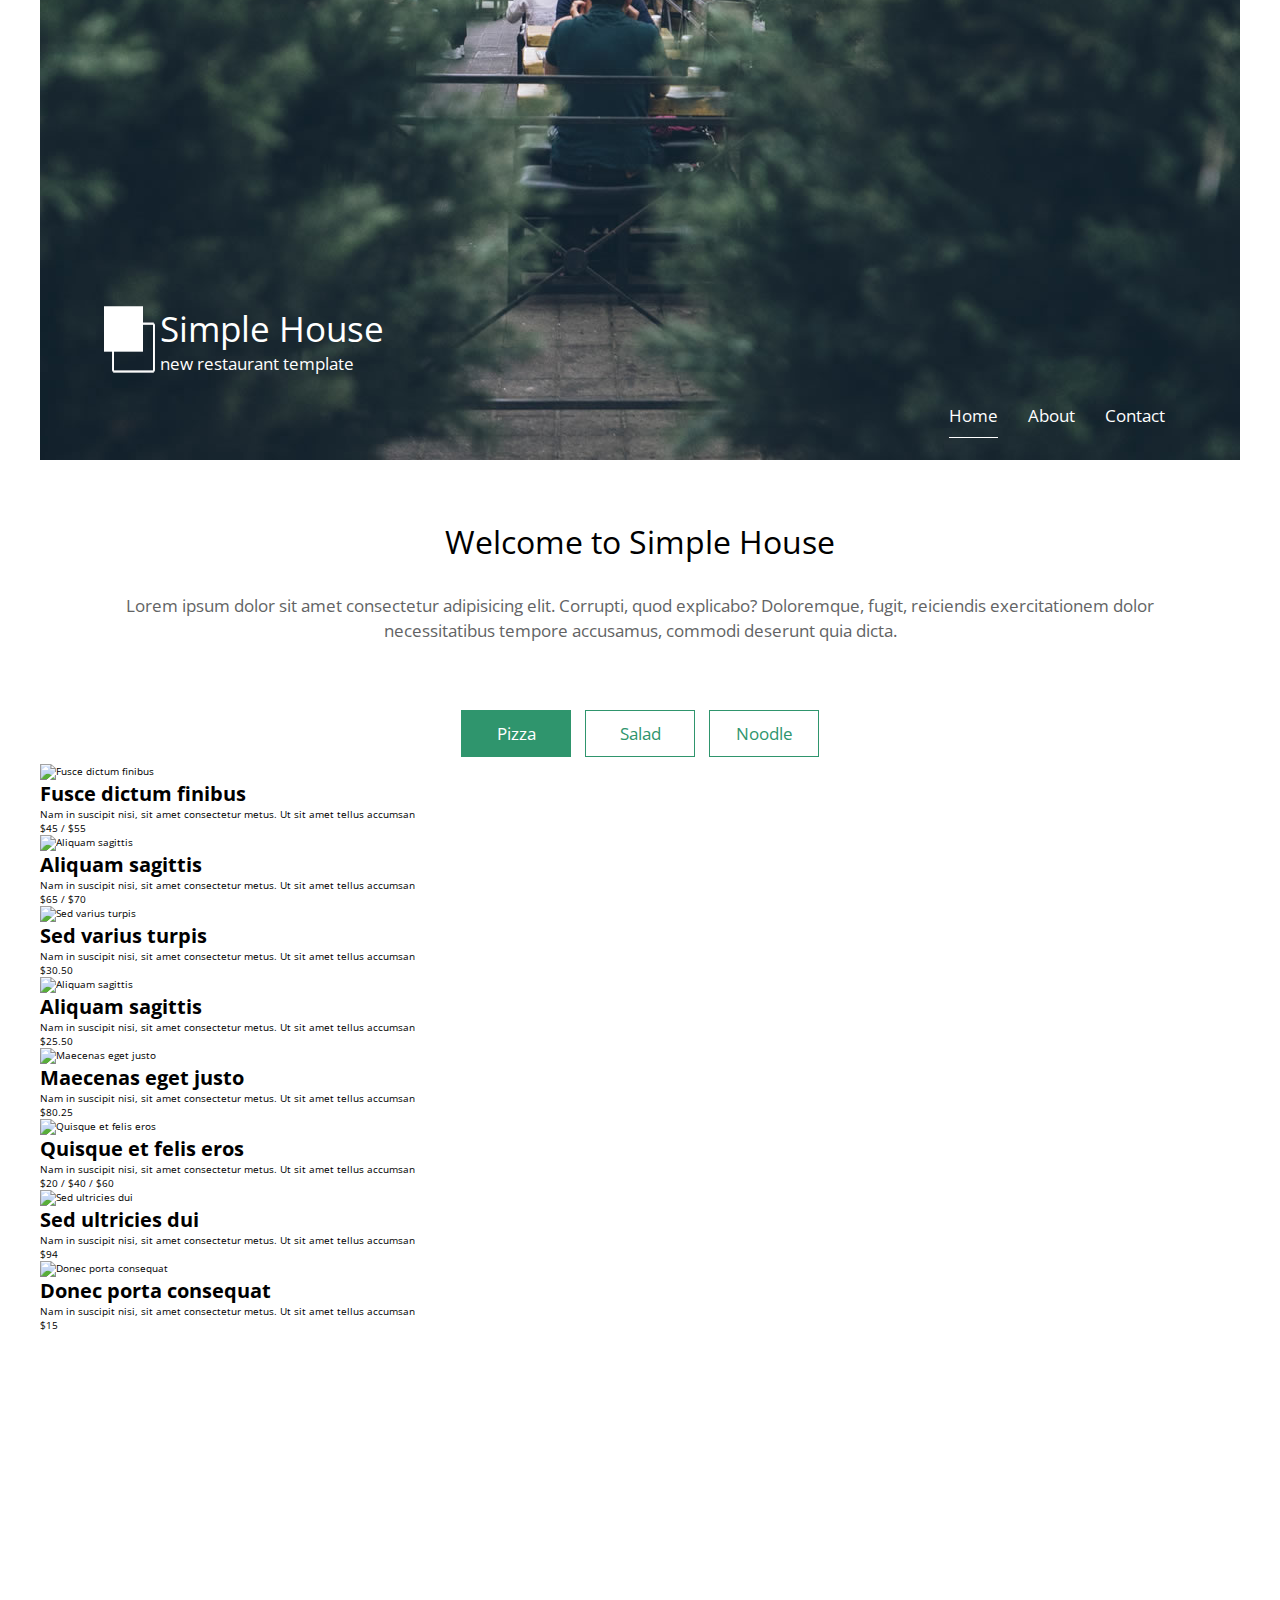
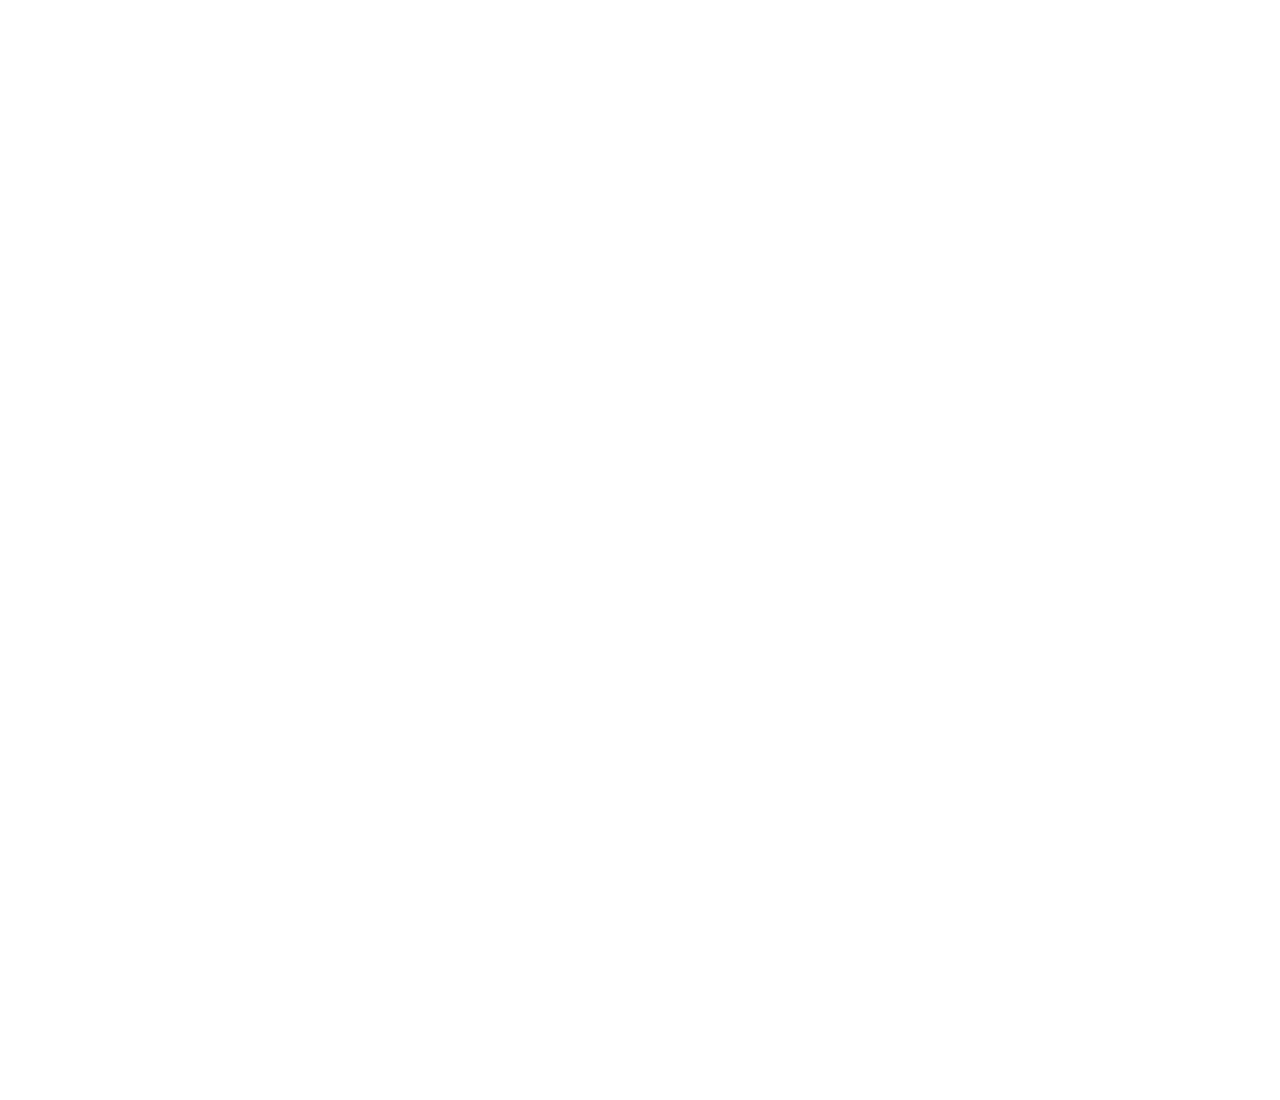
==== Simple House/index.html @ 060ea518 "Create structure for gallery of dishes" ====
<!DOCTYPE html>
<html lang="en">

<head>
    <meta charset="UTF-8">
    <meta name="viewport" content="width=device-width, initial-scale=1.0">
    <title>Simple House</title>
    <link href="https://fonts.googleapis.com/css2?family=Open+Sans:wght@400&display=swap" rel="stylesheet">
    <link rel="stylesheet" href="style.css">
</head>

<body>
    <header class="header">
        <div class="header__content">
            <div class="header__inner_content">
                <img src="img/simple-house-logo.png" alt="Simple House Logo" class="header__logo">
                <div class="header__info">
                    <h1 class="header__title">Simple House</h1>
                    <h2 class="header__description">new restaurant template</h2>
                </div>
            </div>
            <nav class="header_nav">
                <ul class="header_nav__list">
                    <li class="header_nav__item">
                        <a href="#" class="header_nav__link header_nav__link--active">Home</a>
                    </li>
                    <li class="header_nav__item">
                        <a href="#" class="header_nav__link">About</a>
                    </li>
                    <li class="header_nav__item">
                        <a href="#" class="header_nav__link">Contact</a>
                    </li>
                </ul>
            </nav>
        </div>
    </header>
    <main class="main">
        <div class="welcome">
            <h2 class="welcome__header">
                Welcome to Simple House
            </h2>
            <p class="welcome__description">
                Lorem ipsum dolor sit amet consectetur adipisicing elit. Corrupti, quod explicabo? Doloremque, fugit,
                reiciendis exercitationem dolor necessitatibus tempore accusamus, commodi deserunt quia dicta.
            </p>
        </div>
        <nav class="category_nav">
            <ul class="category_nav__list">
                <li class="category_nav__item">
                    <a href="#" class="category_nav__link category_nav__link--active">
                        Pizza
                    </a>
                </li>
                <li class="category_nav__item">
                    <a href="#" class="category_nav__link">
                        Salad
                    </a>
                </li>
                <li class="category_nav__item">
                    <a href="#" class="category_nav__link">
                        Noodle
                    </a>
                </li>
            </ul>
        </nav>
        <section class="menu">
            <article class="dish">
                <figure class="dish__image_container">
                    <img src="/img/gallery/01.jpg" alt="Fusce dictum finibus" class="dish__image">
                </figure>
                <figcaption class="dish___info">
                    <h1 class="dish__name">
                        Fusce dictum finibus
                    </h1>
                    <p class="dish_description">
                        Nam in suscipit nisi, sit amet consectetur metus. Ut sit amet tellus accumsan
                    </p>
                    <p class="dish__price">
                        $45 / $55
                    </p>
                </figcaption>
            </article>
            <article class="dish">
                <figure class="dish__image_container">
                    <img src="/img/gallery/02.jpg" alt="Aliquam sagittis" class="dish__image">
                </figure>
                <figcaption class="dish___info">
                    <h1 class="dish__name">
                        Aliquam sagittis
                    </h1>
                    <p class="dish_description">
                        Nam in suscipit nisi, sit amet consectetur metus. Ut sit amet tellus accumsan
                    </p>
                    <p class="dish__price">
                        $65 / $70
                    </p>
                </figcaption>
            </article>
            <article class="dish">
                <figure class="dish__image_container">
                    <img src="/img/gallery/03.jpg" alt="Sed varius turpis" class="dish__image">
                </figure>
                <figcaption class="dish___info">
                    <h1 class="dish__name">
                        Sed varius turpis
                    </h1>
                    <p class="dish_description">
                        Nam in suscipit nisi, sit amet consectetur metus. Ut sit amet tellus accumsan
                    </p>
                    <p class="dish__price">
                        $30.50
                    </p>
                </figcaption>
            </article>
            <article class="dish">
                <figure class="dish__image_container">
                    <img src="/img/gallery/04.jpg" alt="Aliquam sagittis" class="dish__image">
                </figure>
                <figcaption class="dish___info">
                    <h1 class="dish__name">
                        Aliquam sagittis
                    </h1>
                    <p class="dish_description">
                        Nam in suscipit nisi, sit amet consectetur metus. Ut sit amet tellus accumsan
                    </p>
                    <p class="dish__price">
                        $25.50
                    </p>
                </figcaption>
            </article>
            <article class="dish">
                <figure class="dish__image_container">
                    <img src="/img/gallery/05.jpg" alt="Maecenas eget justo" class="dish__image">
                </figure>
                <figcaption class="dish___info">
                    <h1 class="dish__name">
                        Maecenas eget justo
                    </h1>
                    <p class="dish_description">
                        Nam in suscipit nisi, sit amet consectetur metus. Ut sit amet tellus accumsan
                    </p>
                    <p class="dish__price">
                        $80.25
                    </p>
                </figcaption>
            </article>
            <article class="dish">
                <figure class="dish__image_container">
                    <img src="/img/gallery/06.jpg" alt="Quisque et felis eros" class="dish__image">
                </figure>
                <figcaption class="dish___info">
                    <h1 class="dish__name">
                        Quisque et felis eros
                    </h1>
                    <p class="dish_description">
                        Nam in suscipit nisi, sit amet consectetur metus. Ut sit amet tellus accumsan
                    </p>
                    <p class="dish__price">
                        $20 / $40 / $60
                    </p>
                </figcaption>
            </article>
            <article class="dish">
                <figure class="dish__image_container">
                    <img src="/img/gallery/07.jpg" alt="Sed ultricies dui" class="dish__image">
                </figure>
                <figcaption class="dish___info">
                    <h1 class="dish__name">
                        Sed ultricies dui
                    </h1>
                    <p class="dish_description">
                        Nam in suscipit nisi, sit amet consectetur metus. Ut sit amet tellus accumsan
                    </p>
                    <p class="dish__price">
                        $94
                    </p>
                </figcaption>
            </article>
            <article class="dish">
                <figure class="dish__image_container">
                    <img src="/img/gallery/08.jpg" alt="Donec porta consequat" class="dish__image">
                </figure>
                <figcaption class="dish___info">
                    <h1 class="dish__name">
                        Donec porta consequat
                    </h1>
                    <p class="dish_description">
                        Nam in suscipit nisi, sit amet consectetur metus. Ut sit amet tellus accumsan
                    </p>
                    <p class="dish__price">
                        $15
                    </p>
                </figcaption>
            </article>
        </section>
    </main>
</body>

</html>
---- Simple House/style.css ----
* {
  box-sizing: border-box;
  margin: 0;
  padding: 0;
}

html {
  font-size: 10px;
  font-family: 'Open Sans', Arial, sans-serif;
}

body {
  max-width: 1200px;
  margin: 0 auto;

  min-height: 300vh;
}

.header {
  position: relative;

  height: 460px;
  width: 100%;

  background-image: url('img/simple-house-01.jpg');
  background-size: cover;
  /* background-attachment: fixed; */
  background-position: center bottom;
  background-repeat: no-repeat;

  color: white;
}

.header__content {
  position: absolute;
  top: 50%;
  bottom: 1%;
  left: 5%;
  right: 5%;

  display: flex;
  flex-direction: column;
  justify-content: space-evenly;
}

.header__info {
  display: flex;
  flex-direction: column;
  justify-content: center;
}

.header__title {
  font-size: 3.5rem;
  font-weight: 400;
}

.header__description {
  font-size: 1.7rem;
  font-weight: 400;
}

.header_nav {
  align-self: flex-end;
}

.header_nav__list {
  display: flex;
  justify-content: flex-end;

  list-style: none;
}

.header_nav__item {
  padding: 0 15px;
  flex-basis: 25%;

  text-align: center;
}

.header_nav__link--active {
  border-bottom: 1px solid white;
}

.header_nav__link {
  padding-bottom: 10px;

  font-size: 1.7rem;
  text-decoration: none;
  color: white;
}

.header_nav__link:hover {
  border-bottom: 1px solid white;
}

@media (min-height: 640px) {
  .header__content {
    top: 60%;
  }

  .header__inner_content {
    display: flex;
  }
}

@media (min-height: 1024px) {
  .header__content {
    top: 80%;
    left: 2%;
    right: 2%;

    flex-direction: row;
    justify-content: space-between;
    align-items: flex-start;
  }

  .header__info {
    margin-left: 30px;
  }

  .header__logo {
    height: 100%;
  }

  .header_nav {
    align-self: center;
  }
}

.main {
  margin-top: 60px;
}

.welcome {
  display: flex;
  flex-direction: column;

  margin: 0 5% 60px;
}

.welcome__header {
  margin-bottom: 30px;

  font-size: 3.2rem;
  font-weight: 400;
  text-align: center;
}

.welcome__description {
  line-height: 25px;
  text-align: center;
  font-size: 1.7rem;
  color: rgb(98, 99, 100);
}

.category_nav {
  margin: 0 5%;
}

.category_nav__list {
  display: flex;
  flex-wrap: wrap;
  justify-content: center;

  list-style: none;
}

.category_nav__item {
  flex-basis: 110px;

  display: inline-block;
  margin: 7px;
  border: 1px solid rgb(47, 149, 109);

  line-height: 45px;
  text-align: center;
}

.category_nav__link {
  display: block;
  width: 100%;
  height: 100%;

  font-size: 1.7rem;
  text-decoration: none;
  color: rgb(47, 149, 109);
}

.category_nav__link--active {
  background-color: rgb(47, 149, 109);
  color: white;
}
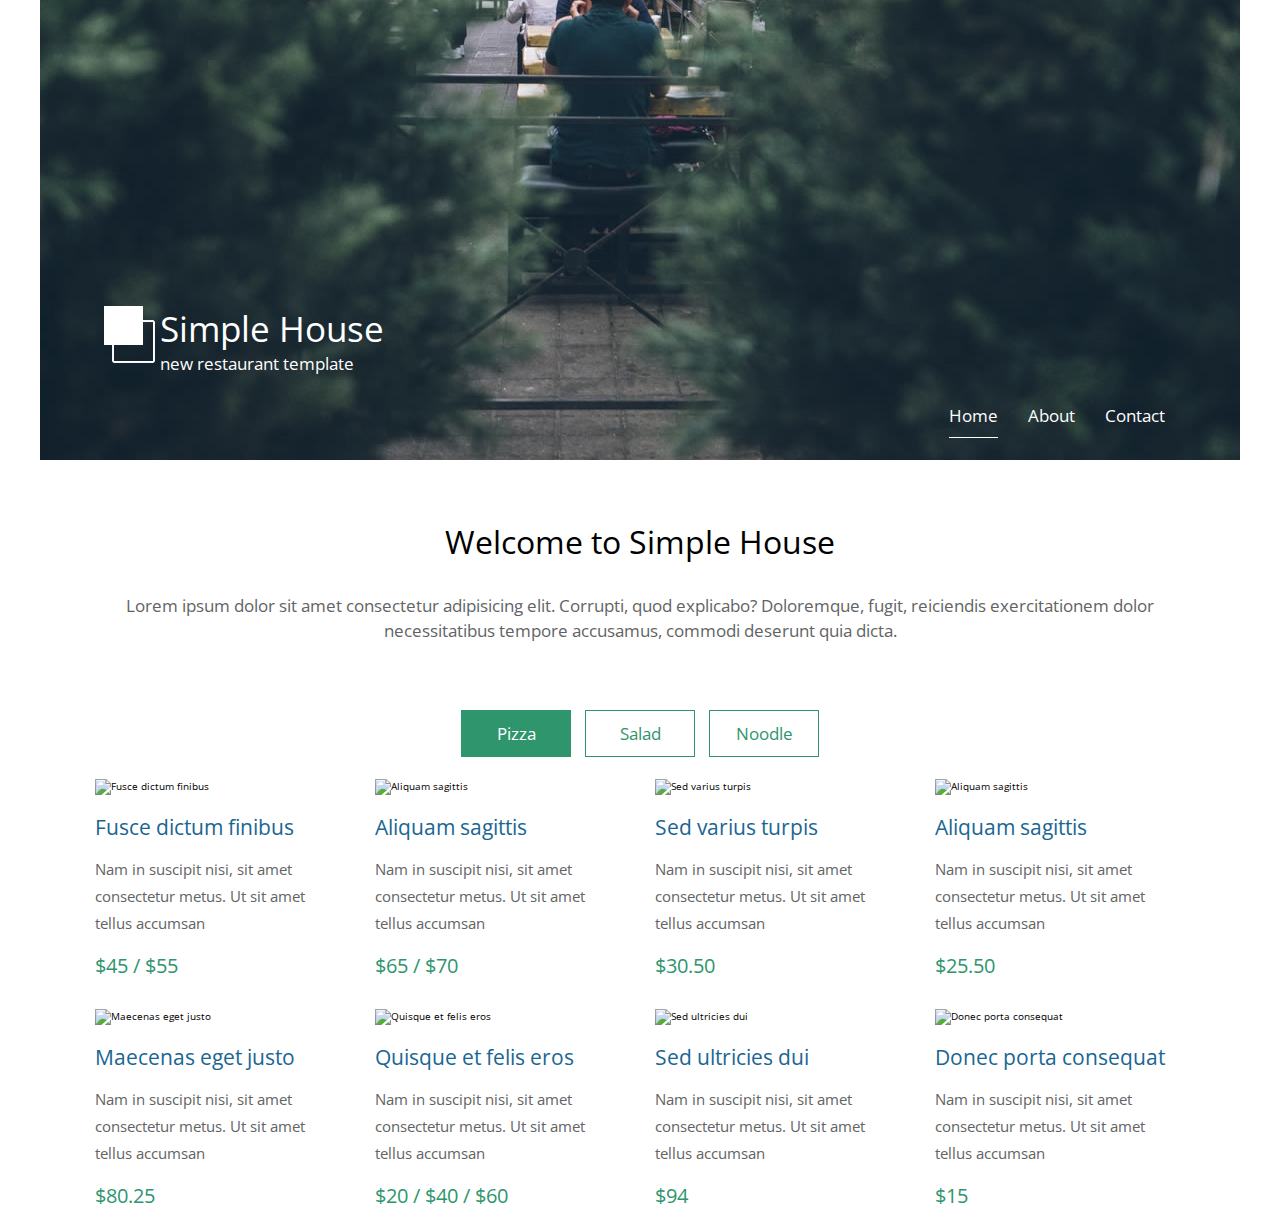
==== commit e23d40f3: "Style gallery of dishes" ====
--- a/Simple House/index.html
+++ b/Simple House/index.html
@@ -72,7 +72,7 @@
                     <h1 class="dish__name">
                         Fusce dictum finibus
                     </h1>
-                    <p class="dish_description">
+                    <p class="dish__description">
                         Nam in suscipit nisi, sit amet consectetur metus. Ut sit amet tellus accumsan
                     </p>
                     <p class="dish__price">
@@ -88,7 +88,7 @@
                     <h1 class="dish__name">
                         Aliquam sagittis
                     </h1>
-                    <p class="dish_description">
+                    <p class="dish__description">
                         Nam in suscipit nisi, sit amet consectetur metus. Ut sit amet tellus accumsan
                     </p>
                     <p class="dish__price">
@@ -104,7 +104,7 @@
                     <h1 class="dish__name">
                         Sed varius turpis
                     </h1>
-                    <p class="dish_description">
+                    <p class="dish__description">
                         Nam in suscipit nisi, sit amet consectetur metus. Ut sit amet tellus accumsan
                     </p>
                     <p class="dish__price">
@@ -120,7 +120,7 @@
                     <h1 class="dish__name">
                         Aliquam sagittis
                     </h1>
-                    <p class="dish_description">
+                    <p class="dish__description">
                         Nam in suscipit nisi, sit amet consectetur metus. Ut sit amet tellus accumsan
                     </p>
                     <p class="dish__price">
@@ -136,7 +136,7 @@
                     <h1 class="dish__name">
                         Maecenas eget justo
                     </h1>
-                    <p class="dish_description">
+                    <p class="dish__description">
                         Nam in suscipit nisi, sit amet consectetur metus. Ut sit amet tellus accumsan
                     </p>
                     <p class="dish__price">
@@ -152,7 +152,7 @@
                     <h1 class="dish__name">
                         Quisque et felis eros
                     </h1>
-                    <p class="dish_description">
+                    <p class="dish__description">
                         Nam in suscipit nisi, sit amet consectetur metus. Ut sit amet tellus accumsan
                     </p>
                     <p class="dish__price">
@@ -168,7 +168,7 @@
                     <h1 class="dish__name">
                         Sed ultricies dui
                     </h1>
-                    <p class="dish_description">
+                    <p class="dish__description">
                         Nam in suscipit nisi, sit amet consectetur metus. Ut sit amet tellus accumsan
                     </p>
                     <p class="dish__price">
@@ -184,7 +184,7 @@
                     <h1 class="dish__name">
                         Donec porta consequat
                     </h1>
-                    <p class="dish_description">
+                    <p class="dish__description">
                         Nam in suscipit nisi, sit amet consectetur metus. Ut sit amet tellus accumsan
                     </p>
                     <p class="dish__price">
--- a/Simple House/style.css
+++ b/Simple House/style.css
@@ -11,9 +11,8 @@
 
 body {
   max-width: 1200px;
+  width: 100%;
   margin: 0 auto;
-
-  min-height: 300vh;
 }
 
 .header {
@@ -100,6 +99,7 @@
 
   .header__inner_content {
     display: flex;
+    align-items: flex-start;
   }
 }
 
@@ -190,3 +190,73 @@
   background-color: rgb(47, 149, 109);
   color: white;
 }
+
+.menu {
+  display: flex;
+  flex-wrap: wrap;
+  justify-content: center;
+}
+
+.dish {
+  flex-basis: 25%;
+
+  margin: 16px 0;
+  padding: 15px;
+}
+
+.dish__name {
+  margin: 18px 0 15px;
+
+  font-size: 2.1rem;
+  font-weight: normal;
+  color: #1a6692;
+}
+
+.dish__description {
+  margin: 15px 0;
+
+  line-height: 1.8;
+  font-size: 1.5rem;
+  color: #626364;
+}
+
+.dish__price {
+  font-size: 2rem;
+  color: #2f956d;
+}
+
+@media (min-width: 768px) {
+  .menu {
+    justify-content: flex-start;
+
+    margin: 0 -15px;
+    max-width: 840px;
+  }
+
+  .dish__image {
+    width: 100%;
+  }
+
+  .dish {
+    flex-basis: calc(100% / 3);
+
+    padding: 15px;
+    margin: 0;
+  }
+}
+
+@media (min-width: 992px) {
+  .menu {
+    max-width: 1120px;
+  }
+}
+
+@media (min-width: 1024px) {
+  .menu {
+    margin: 0 auto;
+  }
+
+  .dish {
+    flex-basis: 25%;
+  }
+}
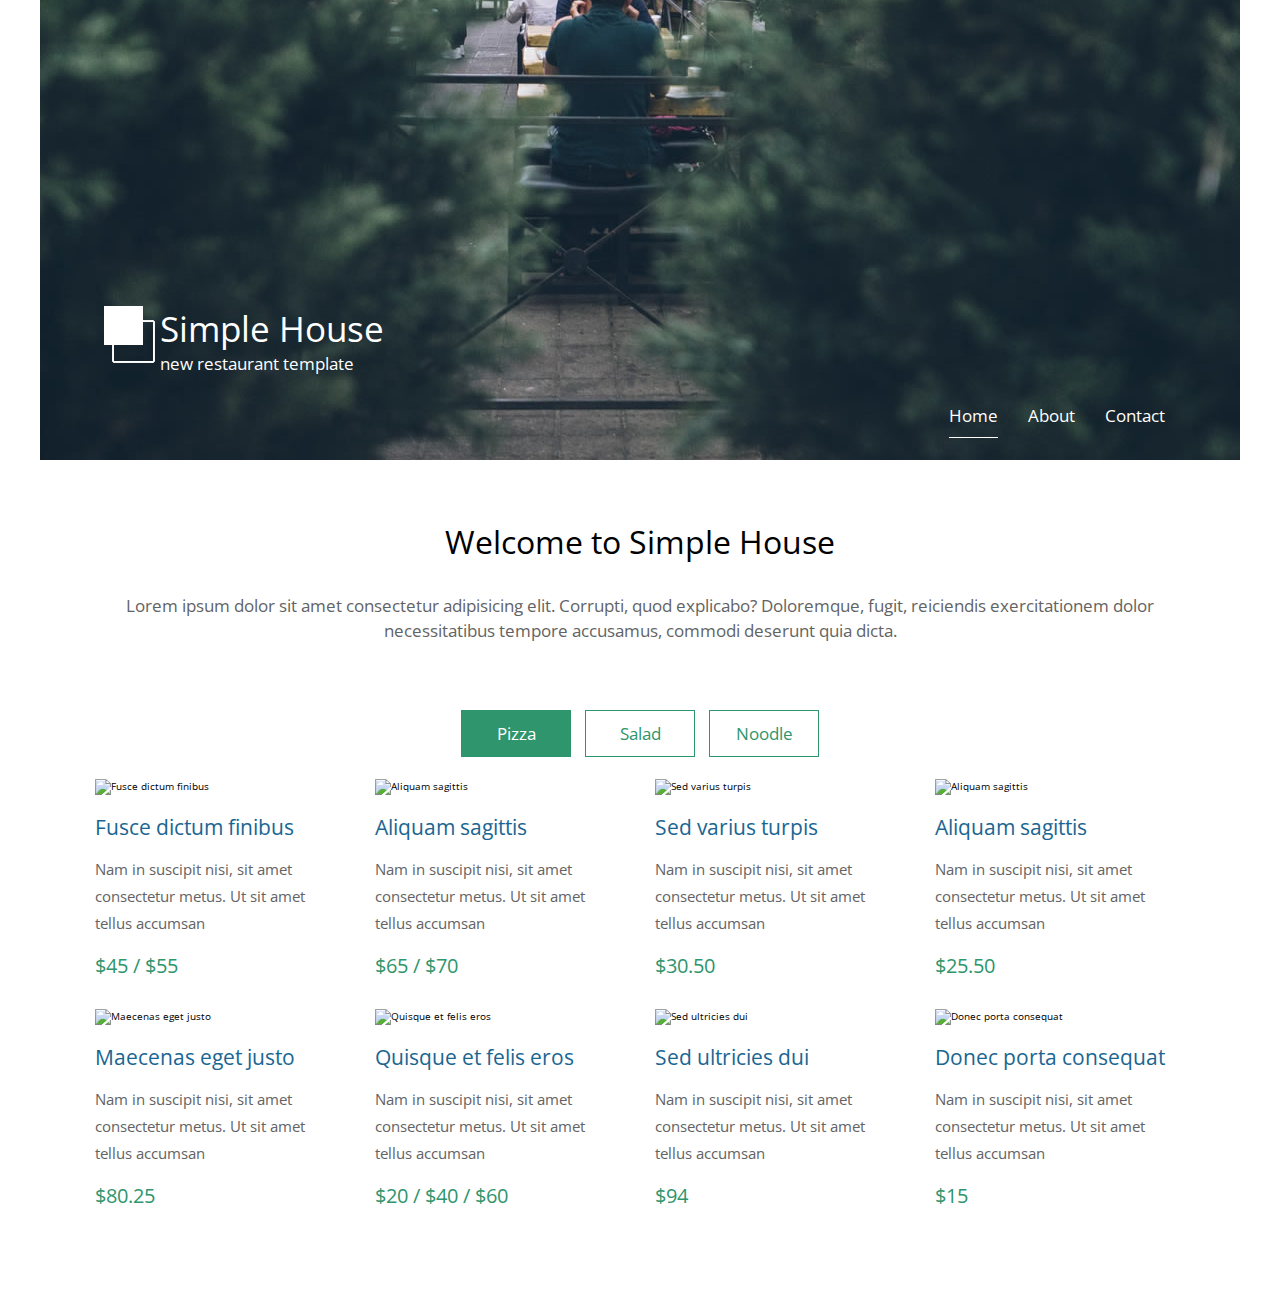
==== commit 9722ed5e: "Move figcaptions inside figures" ====
--- a/Simple House/index.html
+++ b/Simple House/index.html
@@ -67,130 +67,139 @@
             <article class="dish">
                 <figure class="dish__image_container">
                     <img src="/img/gallery/01.jpg" alt="Fusce dictum finibus" class="dish__image">
-                </figure>
-                <figcaption class="dish___info">
-                    <h1 class="dish__name">
-                        Fusce dictum finibus
-                    </h1>
-                    <p class="dish__description">
-                        Nam in suscipit nisi, sit amet consectetur metus. Ut sit amet tellus accumsan
-                    </p>
-                    <p class="dish__price">
-                        $45 / $55
-                    </p>
-                </figcaption>
+                    <figcaption class="dish___info">
+                        <h1 class="dish__name">
+                            Fusce dictum finibus
+                        </h1>
+                        <p class="dish__description">
+                            Nam in suscipit nisi, sit amet consectetur metus. Ut sit amet tellus accumsan
+                        </p>
+                        <p class="dish__price">
+                            $45 / $55
+                        </p>
+                    </figcaption>
+                </figure>
             </article>
             <article class="dish">
                 <figure class="dish__image_container">
                     <img src="/img/gallery/02.jpg" alt="Aliquam sagittis" class="dish__image">
-                </figure>
-                <figcaption class="dish___info">
-                    <h1 class="dish__name">
-                        Aliquam sagittis
-                    </h1>
-                    <p class="dish__description">
-                        Nam in suscipit nisi, sit amet consectetur metus. Ut sit amet tellus accumsan
-                    </p>
-                    <p class="dish__price">
-                        $65 / $70
-                    </p>
-                </figcaption>
+                    <figcaption class="dish___info">
+                        <h1 class="dish__name">
+                            Aliquam sagittis
+                        </h1>
+                        <p class="dish__description">
+                            Nam in suscipit nisi, sit amet consectetur metus. Ut sit amet tellus accumsan
+                        </p>
+                        <p class="dish__price">
+                            $65 / $70
+                        </p>
+                    </figcaption>
+                </figure>
             </article>
             <article class="dish">
                 <figure class="dish__image_container">
                     <img src="/img/gallery/03.jpg" alt="Sed varius turpis" class="dish__image">
-                </figure>
-                <figcaption class="dish___info">
-                    <h1 class="dish__name">
-                        Sed varius turpis
-                    </h1>
-                    <p class="dish__description">
-                        Nam in suscipit nisi, sit amet consectetur metus. Ut sit amet tellus accumsan
-                    </p>
-                    <p class="dish__price">
-                        $30.50
-                    </p>
-                </figcaption>
+                    <figcaption class="dish___info">
+                        <h1 class="dish__name">
+                            Sed varius turpis
+                        </h1>
+                        <p class="dish__description">
+                            Nam in suscipit nisi, sit amet consectetur metus. Ut sit amet tellus accumsan
+                        </p>
+                        <p class="dish__price">
+                            $30.50
+                        </p>
+                    </figcaption>
+                </figure>
             </article>
             <article class="dish">
                 <figure class="dish__image_container">
                     <img src="/img/gallery/04.jpg" alt="Aliquam sagittis" class="dish__image">
-                </figure>
-                <figcaption class="dish___info">
-                    <h1 class="dish__name">
-                        Aliquam sagittis
-                    </h1>
-                    <p class="dish__description">
-                        Nam in suscipit nisi, sit amet consectetur metus. Ut sit amet tellus accumsan
-                    </p>
-                    <p class="dish__price">
-                        $25.50
-                    </p>
-                </figcaption>
+                    <figcaption class="dish___info">
+                        <h1 class="dish__name">
+                            Aliquam sagittis
+                        </h1>
+                        <p class="dish__description">
+                            Nam in suscipit nisi, sit amet consectetur metus. Ut sit amet tellus accumsan
+                        </p>
+                        <p class="dish__price">
+                            $25.50
+                        </p>
+                    </figcaption>
+                </figure>
             </article>
             <article class="dish">
                 <figure class="dish__image_container">
                     <img src="/img/gallery/05.jpg" alt="Maecenas eget justo" class="dish__image">
-                </figure>
-                <figcaption class="dish___info">
-                    <h1 class="dish__name">
-                        Maecenas eget justo
-                    </h1>
-                    <p class="dish__description">
-                        Nam in suscipit nisi, sit amet consectetur metus. Ut sit amet tellus accumsan
-                    </p>
-                    <p class="dish__price">
-                        $80.25
-                    </p>
-                </figcaption>
+                    <figcaption class="dish___info">
+                        <h1 class="dish__name">
+                            Maecenas eget justo
+                        </h1>
+                        <p class="dish__description">
+                            Nam in suscipit nisi, sit amet consectetur metus. Ut sit amet tellus accumsan
+                        </p>
+                        <p class="dish__price">
+                            $80.25
+                        </p>
+                    </figcaption>
+                </figure>
             </article>
             <article class="dish">
                 <figure class="dish__image_container">
                     <img src="/img/gallery/06.jpg" alt="Quisque et felis eros" class="dish__image">
-                </figure>
-                <figcaption class="dish___info">
-                    <h1 class="dish__name">
-                        Quisque et felis eros
-                    </h1>
-                    <p class="dish__description">
-                        Nam in suscipit nisi, sit amet consectetur metus. Ut sit amet tellus accumsan
-                    </p>
-                    <p class="dish__price">
-                        $20 / $40 / $60
-                    </p>
-                </figcaption>
+                    <figcaption class="dish___info">
+                        <h1 class="dish__name">
+                            Quisque et felis eros
+                        </h1>
+                        <p class="dish__description">
+                            Nam in suscipit nisi, sit amet consectetur metus. Ut sit amet tellus accumsan
+                        </p>
+                        <p class="dish__price">
+                            $20 / $40 / $60
+                        </p>
+                    </figcaption>
+                </figure>
             </article>
             <article class="dish">
                 <figure class="dish__image_container">
                     <img src="/img/gallery/07.jpg" alt="Sed ultricies dui" class="dish__image">
-                </figure>
-                <figcaption class="dish___info">
-                    <h1 class="dish__name">
-                        Sed ultricies dui
-                    </h1>
-                    <p class="dish__description">
-                        Nam in suscipit nisi, sit amet consectetur metus. Ut sit amet tellus accumsan
-                    </p>
-                    <p class="dish__price">
-                        $94
-                    </p>
-                </figcaption>
+                    <figcaption class="dish___info">
+                        <h1 class="dish__name">
+                            Sed ultricies dui
+                        </h1>
+                        <p class="dish__description">
+                            Nam in suscipit nisi, sit amet consectetur metus. Ut sit amet tellus accumsan
+                        </p>
+                        <p class="dish__price">
+                            $94
+                        </p>
+                    </figcaption>
+                </figure>
             </article>
             <article class="dish">
                 <figure class="dish__image_container">
                     <img src="/img/gallery/08.jpg" alt="Donec porta consequat" class="dish__image">
-                </figure>
-                <figcaption class="dish___info">
-                    <h1 class="dish__name">
-                        Donec porta consequat
-                    </h1>
-                    <p class="dish__description">
-                        Nam in suscipit nisi, sit amet consectetur metus. Ut sit amet tellus accumsan
-                    </p>
-                    <p class="dish__price">
-                        $15
-                    </p>
-                </figcaption>
+                    <figcaption class="dish___info">
+                        <h1 class="dish__name">
+                            Donec porta consequat
+                        </h1>
+                        <p class="dish__description">
+                            Nam in suscipit nisi, sit amet consectetur metus. Ut sit amet tellus accumsan
+                        </p>
+                        <p class="dish__price">
+                            $15
+                        </p>
+                    </figcaption>
+                </figure>
+            </article>
+        </section>
+        <section class="read_more">
+            <article class="read_more__info">
+                <div class="read_more__image_container">
+                    <figure class="read_more__image">
+
+                    </figure>
+                </div>
             </article>
         </section>
     </main>
--- a/Simple House/style.css
+++ b/Simple House/style.css
@@ -195,6 +195,8 @@
   display: flex;
   flex-wrap: wrap;
   justify-content: center;
+
+  margin-bottom: 80px;
 }
 
 .dish {
@@ -229,7 +231,7 @@
   .menu {
     justify-content: flex-start;
 
-    margin: 0 -15px;
+    margin: 0 -15px 80px;
     max-width: 840px;
   }
 
@@ -251,9 +253,9 @@
   }
 }
 
-@media (min-width: 1024px) {
+@media (min-width: 1025px) {
   .menu {
-    margin: 0 auto;
+    margin: 0 auto 80px;
   }
 
   .dish {
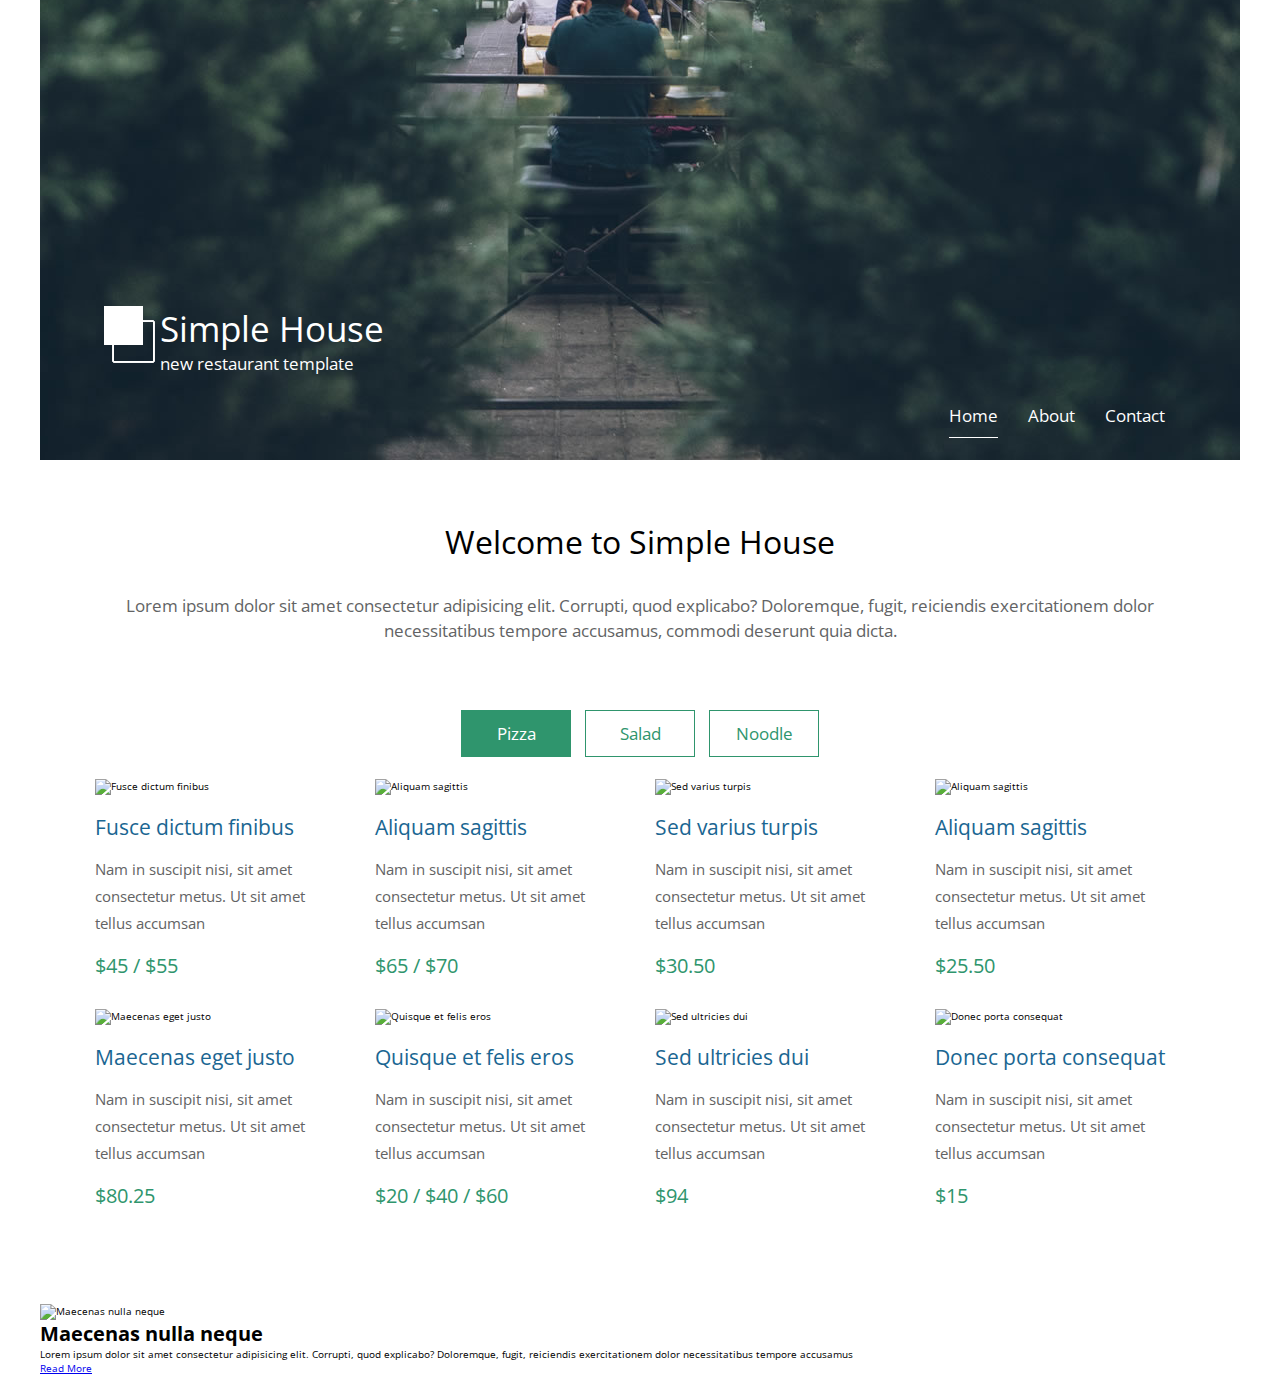
==== commit 0cecbea9: "Create structure for Read More section" ====
--- a/Simple House/index.html
+++ b/Simple House/index.html
@@ -197,8 +197,21 @@
             <article class="read_more__info">
                 <div class="read_more__image_container">
                     <figure class="read_more__image">
-
+                        <img src="/img/img-01.jpg" alt="Maecenas nulla neque" class="dish__image">
                     </figure>
+                </div>
+                <div class="read_more__info_container">
+                    <h1 class="read_more__title">
+                        Maecenas nulla neque
+                    </h1>
+                    <p class="read_more__info_description">
+                        Lorem ipsum dolor sit amet consectetur adipisicing elit. Corrupti, quod explicabo?
+                        Doloremque, fugit,
+                        reiciendis exercitationem dolor necessitatibus tempore accusamus
+                    </p>
+                    <a href="#" class="read_more__button">
+                        Read More
+                    </a>
                 </div>
             </article>
         </section>
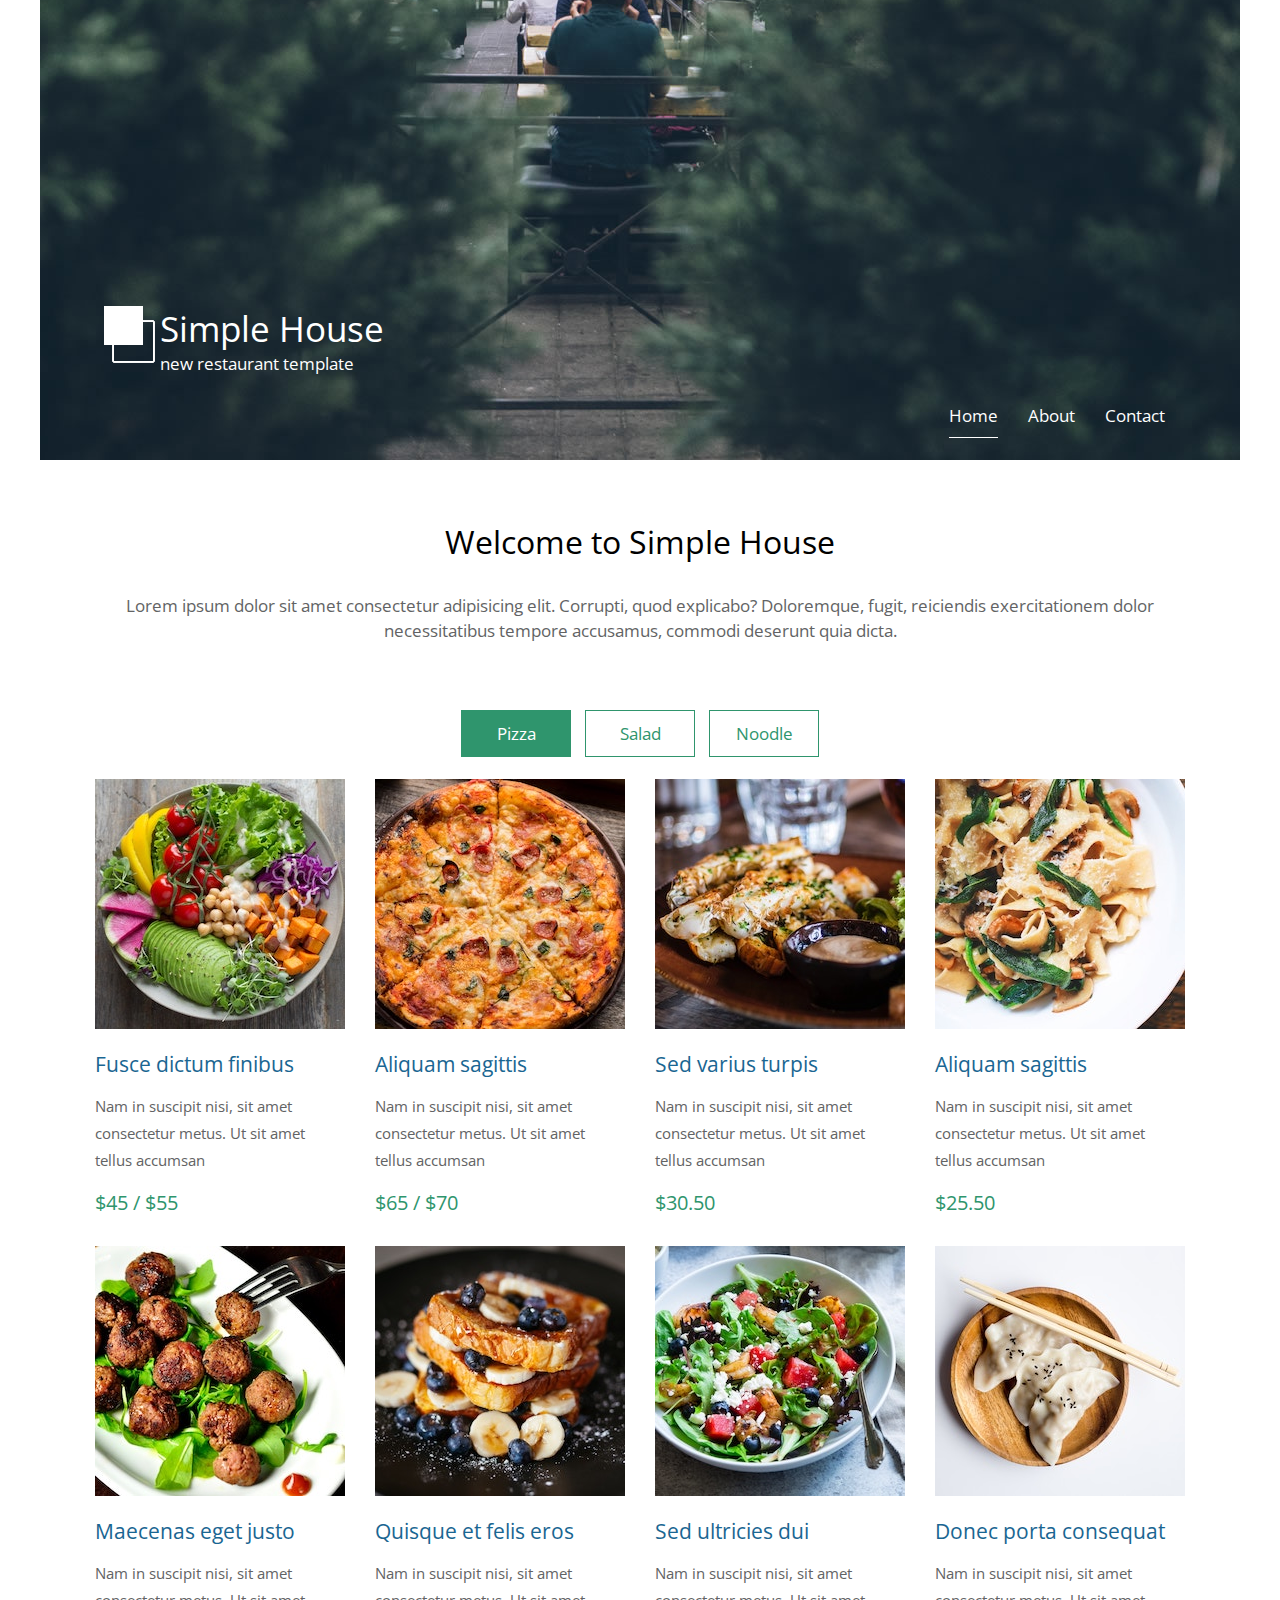
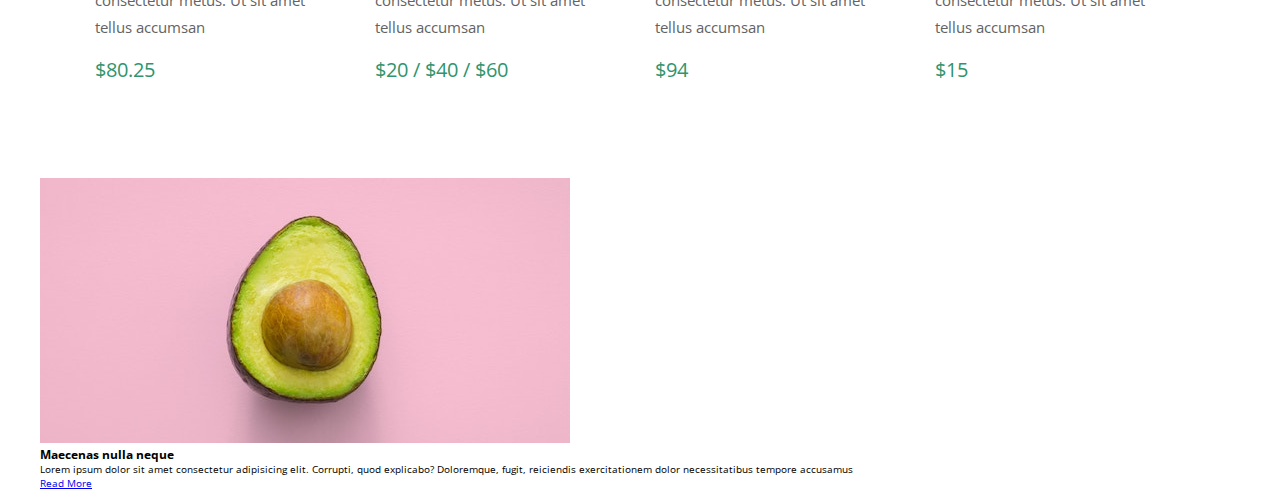
==== commit 6d91275b: "Create Basic structure and style in new about.html file" ====
--- a/Simple House/index.html
+++ b/Simple House/index.html
@@ -22,10 +22,10 @@
             <nav class="header_nav">
                 <ul class="header_nav__list">
                     <li class="header_nav__item">
-                        <a href="#" class="header_nav__link header_nav__link--active">Home</a>
+                        <a href="index.html" class="header_nav__link header_nav__link--active">Home</a>
                     </li>
                     <li class="header_nav__item">
-                        <a href="#" class="header_nav__link">About</a>
+                        <a href="about.html" class="header_nav__link">About</a>
                     </li>
                     <li class="header_nav__item">
                         <a href="#" class="header_nav__link">Contact</a>
@@ -66,11 +66,11 @@
         <section class="menu">
             <article class="dish">
                 <figure class="dish__image_container">
-                    <img src="/img/gallery/01.jpg" alt="Fusce dictum finibus" class="dish__image">
-                    <figcaption class="dish___info">
-                        <h1 class="dish__name">
+                    <img src="img/gallery/01.jpg" alt="Fusce dictum finibus" class="dish__image">
+                    <figcaption class="dish___info">
+                        <h3 class="dish__name">
                             Fusce dictum finibus
-                        </h1>
+                        </h3>
                         <p class="dish__description">
                             Nam in suscipit nisi, sit amet consectetur metus. Ut sit amet tellus accumsan
                         </p>
@@ -82,11 +82,11 @@
             </article>
             <article class="dish">
                 <figure class="dish__image_container">
-                    <img src="/img/gallery/02.jpg" alt="Aliquam sagittis" class="dish__image">
-                    <figcaption class="dish___info">
-                        <h1 class="dish__name">
+                    <img src="img/gallery/02.jpg" alt="Aliquam sagittis" class="dish__image">
+                    <figcaption class="dish___info">
+                        <h3 class="dish__name">
                             Aliquam sagittis
-                        </h1>
+                        </h3>
                         <p class="dish__description">
                             Nam in suscipit nisi, sit amet consectetur metus. Ut sit amet tellus accumsan
                         </p>
@@ -98,11 +98,11 @@
             </article>
             <article class="dish">
                 <figure class="dish__image_container">
-                    <img src="/img/gallery/03.jpg" alt="Sed varius turpis" class="dish__image">
-                    <figcaption class="dish___info">
-                        <h1 class="dish__name">
+                    <img src="img/gallery/03.jpg" alt="Sed varius turpis" class="dish__image">
+                    <figcaption class="dish___info">
+                        <h3 class="dish__name">
                             Sed varius turpis
-                        </h1>
+                        </h3>
                         <p class="dish__description">
                             Nam in suscipit nisi, sit amet consectetur metus. Ut sit amet tellus accumsan
                         </p>
@@ -114,11 +114,11 @@
             </article>
             <article class="dish">
                 <figure class="dish__image_container">
-                    <img src="/img/gallery/04.jpg" alt="Aliquam sagittis" class="dish__image">
-                    <figcaption class="dish___info">
-                        <h1 class="dish__name">
+                    <img src="img/gallery/04.jpg" alt="Aliquam sagittis" class="dish__image">
+                    <figcaption class="dish___info">
+                        <h3 class="dish__name">
                             Aliquam sagittis
-                        </h1>
+                        </h3>
                         <p class="dish__description">
                             Nam in suscipit nisi, sit amet consectetur metus. Ut sit amet tellus accumsan
                         </p>
@@ -130,11 +130,11 @@
             </article>
             <article class="dish">
                 <figure class="dish__image_container">
-                    <img src="/img/gallery/05.jpg" alt="Maecenas eget justo" class="dish__image">
-                    <figcaption class="dish___info">
-                        <h1 class="dish__name">
+                    <img src="img/gallery/05.jpg" alt="Maecenas eget justo" class="dish__image">
+                    <figcaption class="dish___info">
+                        <h3 class="dish__name">
                             Maecenas eget justo
-                        </h1>
+                        </h3>
                         <p class="dish__description">
                             Nam in suscipit nisi, sit amet consectetur metus. Ut sit amet tellus accumsan
                         </p>
@@ -146,11 +146,11 @@
             </article>
             <article class="dish">
                 <figure class="dish__image_container">
-                    <img src="/img/gallery/06.jpg" alt="Quisque et felis eros" class="dish__image">
-                    <figcaption class="dish___info">
-                        <h1 class="dish__name">
+                    <img src="img/gallery/06.jpg" alt="Quisque et felis eros" class="dish__image">
+                    <figcaption class="dish___info">
+                        <h3 class="dish__name">
                             Quisque et felis eros
-                        </h1>
+                        </h3>
                         <p class="dish__description">
                             Nam in suscipit nisi, sit amet consectetur metus. Ut sit amet tellus accumsan
                         </p>
@@ -162,11 +162,11 @@
             </article>
             <article class="dish">
                 <figure class="dish__image_container">
-                    <img src="/img/gallery/07.jpg" alt="Sed ultricies dui" class="dish__image">
-                    <figcaption class="dish___info">
-                        <h1 class="dish__name">
+                    <img src="img/gallery/07.jpg" alt="Sed ultricies dui" class="dish__image">
+                    <figcaption class="dish___info">
+                        <h3 class="dish__name">
                             Sed ultricies dui
-                        </h1>
+                        </h3>
                         <p class="dish__description">
                             Nam in suscipit nisi, sit amet consectetur metus. Ut sit amet tellus accumsan
                         </p>
@@ -178,11 +178,11 @@
             </article>
             <article class="dish">
                 <figure class="dish__image_container">
-                    <img src="/img/gallery/08.jpg" alt="Donec porta consequat" class="dish__image">
-                    <figcaption class="dish___info">
-                        <h1 class="dish__name">
+                    <img src="img/gallery/08.jpg" alt="Donec porta consequat" class="dish__image">
+                    <figcaption class="dish___info">
+                        <h3 class="dish__name">
                             Donec porta consequat
-                        </h1>
+                        </h3>
                         <p class="dish__description">
                             Nam in suscipit nisi, sit amet consectetur metus. Ut sit amet tellus accumsan
                         </p>
@@ -196,15 +196,15 @@
         <section class="read_more">
             <article class="read_more__info">
                 <div class="read_more__image_container">
-                    <figure class="read_more__image">
-                        <img src="/img/img-01.jpg" alt="Maecenas nulla neque" class="dish__image">
+                    <figure class="read_more__figure">
+                        <img src="img/img-01.jpg" alt="Maecenas nulla neque" class="read_more__image">
                     </figure>
                 </div>
                 <div class="read_more__info_container">
-                    <h1 class="read_more__title">
+                    <h3 class="read_more__title">
                         Maecenas nulla neque
-                    </h1>
-                    <p class="read_more__info_description">
+                    </h3>
+                    <p class="read_more__description">
                         Lorem ipsum dolor sit amet consectetur adipisicing elit. Corrupti, quod explicabo?
                         Doloremque, fugit,
                         reiciendis exercitationem dolor necessitatibus tempore accusamus
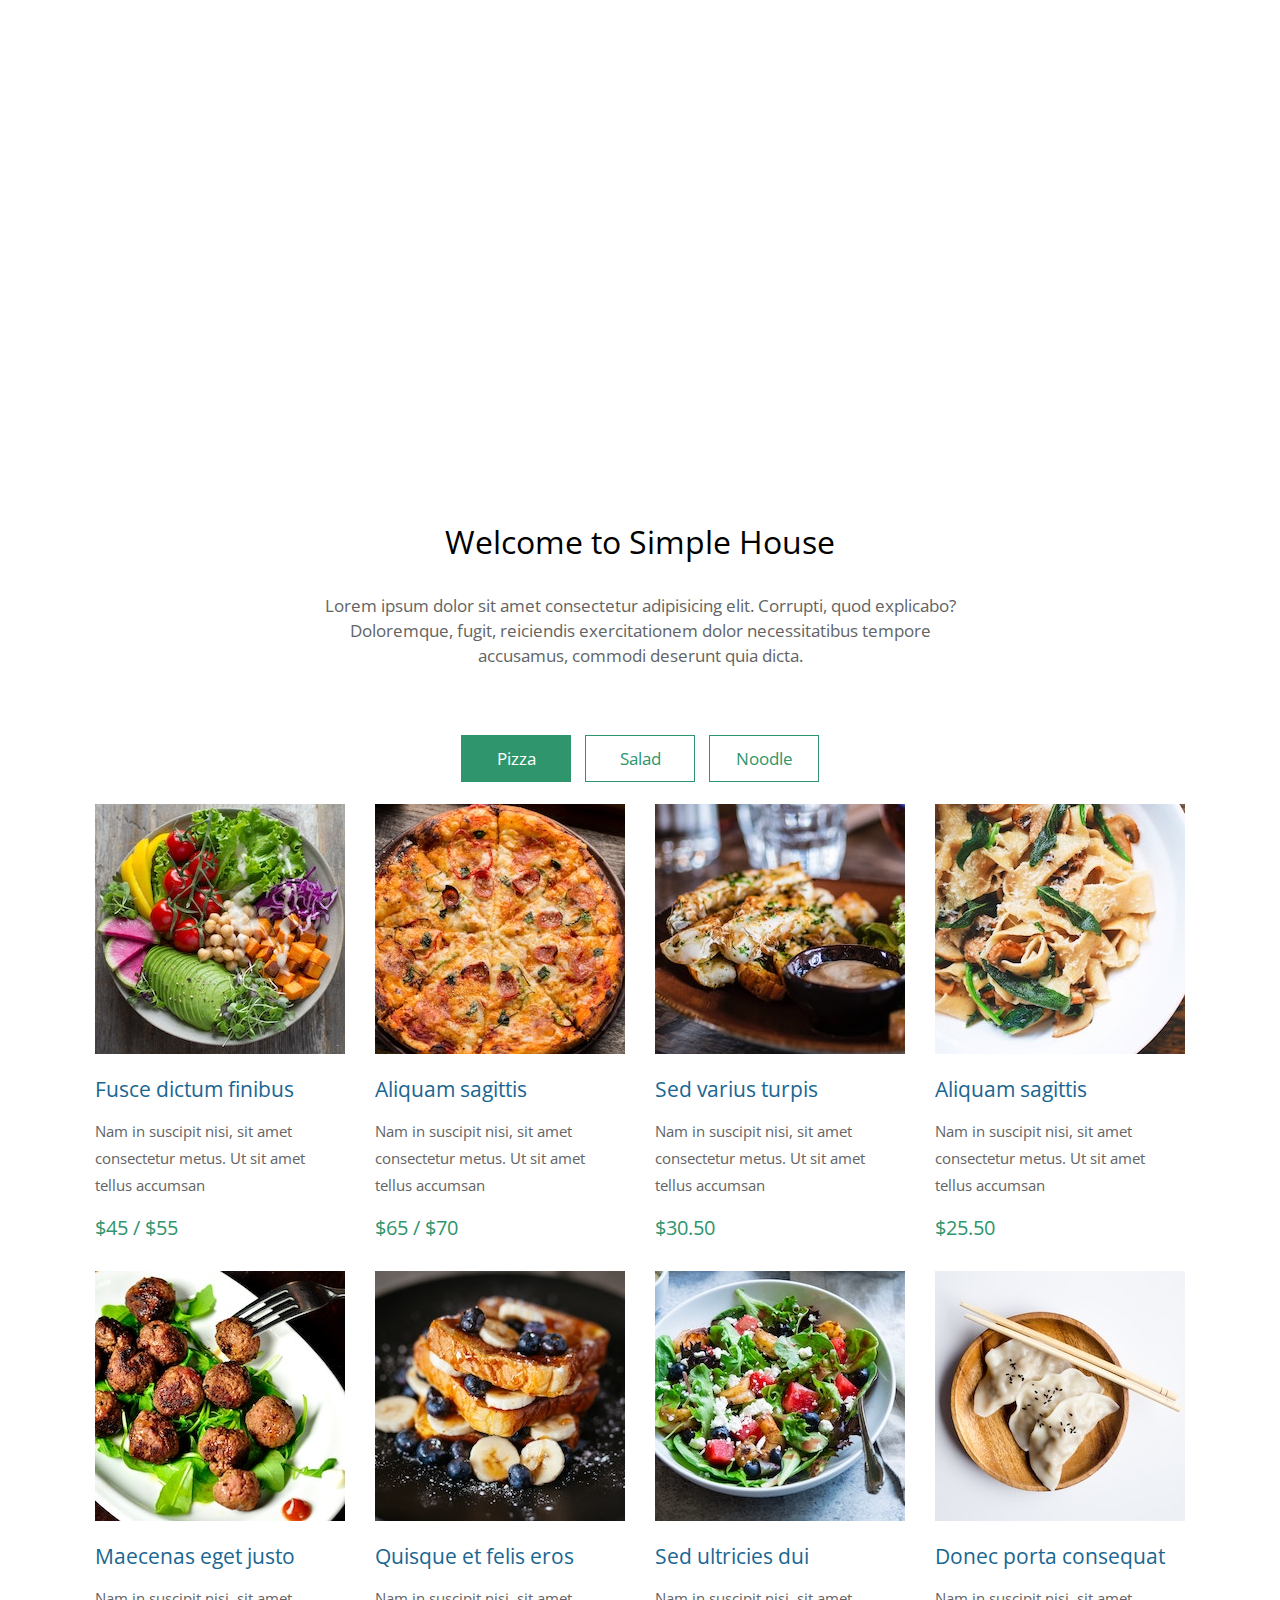
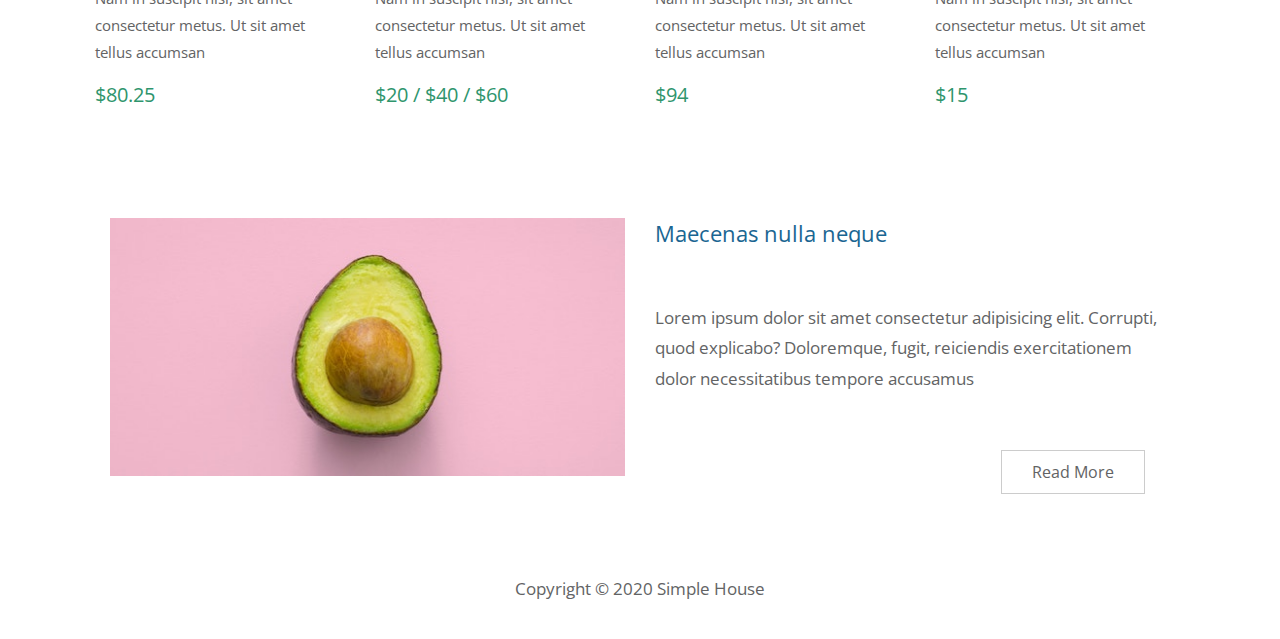
==== commit 1ac3da01: "Create and style footer" ====
--- a/Simple House/index.html
+++ b/Simple House/index.html
@@ -216,6 +216,10 @@
             </article>
         </section>
     </main>
+    <footer class="footer">
+        <p class="footer__info">
+            Copyright © 2020 Simple House</p>
+    </footer>
 </body>
 
 </html>--- a/Simple House/style.css
+++ b/Simple House/style.css
@@ -10,7 +10,7 @@
 }
 
 body {
-  max-width: 1200px;
+  max-width: 1120px;
   width: 100%;
   margin: 0 auto;
 }
@@ -21,7 +21,7 @@
   height: 460px;
   width: 100%;
 
-  background-image: url('img/simple-house-01.jpg');
+  background-image: url('../img/simple-house-01.jpg');
   background-size: cover;
   /* background-attachment: fixed; */
   background-position: center bottom;
@@ -92,18 +92,7 @@
   border-bottom: 1px solid white;
 }
 
-@media (min-height: 640px) {
-  .header__content {
-    top: 60%;
-  }
-
-  .header__inner_content {
-    display: flex;
-    align-items: flex-start;
-  }
-}
-
-@media (min-height: 1024px) {
+@media (min-width: 640px) {
   .header__content {
     top: 80%;
     left: 2%;
@@ -114,6 +103,17 @@
     align-items: flex-start;
   }
 
+  .header__inner_content {
+    display: flex;
+    align-items: flex-start;
+  }
+
+  .header_nav {
+    align-self: center;
+  }
+}
+
+@media (min-width: 1024px) {
   .header__info {
     margin-left: 30px;
   }
@@ -121,10 +121,6 @@
   .header__logo {
     height: 100%;
   }
-
-  .header_nav {
-    align-self: center;
-  }
 }
 
 .main {
@@ -135,6 +131,7 @@
   display: flex;
   flex-direction: column;
 
+  max-width: 655px;
   margin: 0 5% 60px;
 }
 
@@ -151,6 +148,16 @@
   text-align: center;
   font-size: 1.7rem;
   color: rgb(98, 99, 100);
+}
+
+@media (min-width: 768px) {
+  .welcome {
+    display: flex;
+    flex-direction: column;
+
+    max-width: 655px;
+    margin: 0 auto 60px;
+  }
 }
 
 .category_nav {
@@ -196,7 +203,7 @@
   flex-wrap: wrap;
   justify-content: center;
 
-  margin-bottom: 80px;
+  margin-bottom: 40px;
 }
 
 .dish {
@@ -262,3 +269,90 @@
     flex-basis: 25%;
   }
 }
+
+.read_more__info {
+  padding: 15px;
+  margin-bottom: 40px;
+}
+
+.read_more__image {
+  width: 100%;
+}
+
+.read_more__info_container {
+  display: flex;
+  flex-direction: column;
+  align-items: flex-start;
+  justify-content: space-between;
+
+  margin: 0 15px;
+}
+
+.read_more__title {
+  margin: 21px 0 15px;
+
+  font-size: 2.2rem;
+  font-weight: normal;
+  color: #1a6692;
+}
+
+.read_more__description {
+  margin: 15px 0 30px;
+
+  line-height: 1.8;
+  font-size: 1.7rem;
+  color: #626364;
+}
+
+.read_more__button {
+  align-self: flex-end;
+
+  display: inline-block;
+  padding: 10px 30px;
+  border: 1px solid #ccc;
+
+  font-size: 1.6rem;
+  text-decoration: none;
+  color: #626364;
+}
+
+@media (min-width: 768px) {
+  .read_more__info {
+    display: flex;
+    justify-content: flex-start;
+
+    padding: 15px;
+  }
+
+  .read_more__image_container {
+    flex-basis: 50%;
+
+    margin: 0 15px 15px;
+  }
+
+  .read_more__info_container {
+    flex-basis: 50%;
+  }
+
+  .read_more__title {
+    margin: 0 0 15px;
+  }
+}
+
+@media (min-width: 1024px) {
+  .read_more__button {
+    margin-right: 25px;
+  }
+}
+
+.footer {
+  margin: 40px auto 10px;
+  padding: 25px 15px;
+}
+
+.footer__info {
+  font-size: 17px;
+  color: #626364;
+  line-height: 1.8;
+  text-align: center;
+}
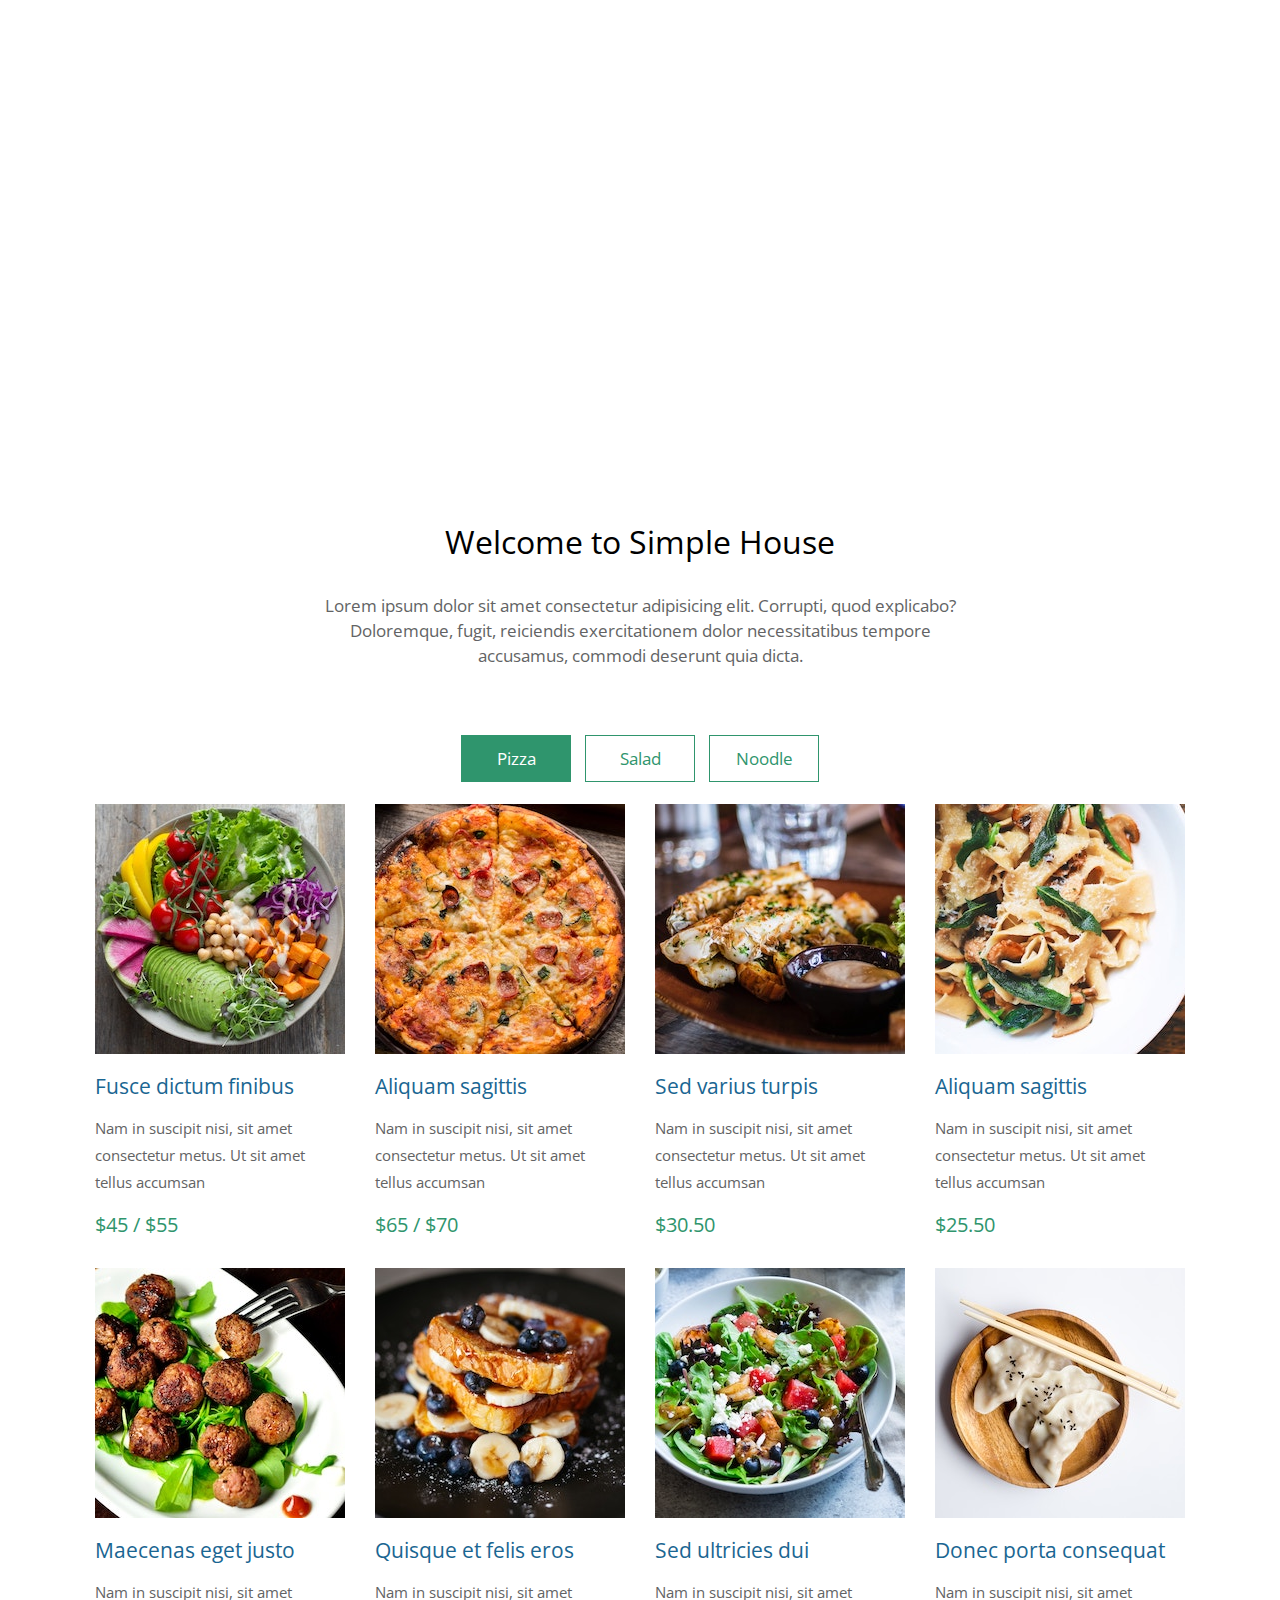
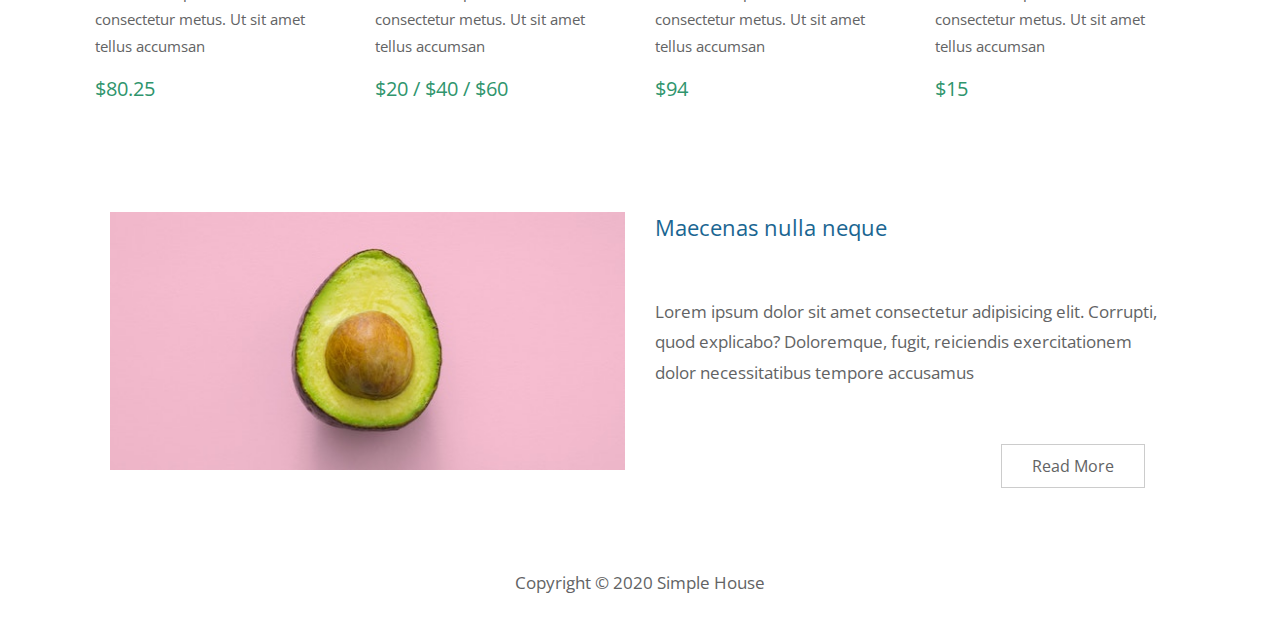
==== commit 4d7779c4: "Basic style for Staff section" ====
--- a/Simple House/index.html
+++ b/Simple House/index.html
@@ -64,129 +64,129 @@
             </ul>
         </nav>
         <section class="menu">
-            <article class="dish">
-                <figure class="dish__image_container">
-                    <img src="img/gallery/01.jpg" alt="Fusce dictum finibus" class="dish__image">
-                    <figcaption class="dish___info">
-                        <h3 class="dish__name">
+            <article class="gallery">
+                <figure class="gallery__image_container">
+                    <img src="img/gallery/01.jpg" alt="Fusce dictum finibus" class="gallery__image">
+                    <figcaption class="gallery___info">
+                        <h3 class="gallery__name gallery__name--dark_blue">
                             Fusce dictum finibus
                         </h3>
-                        <p class="dish__description">
-                            Nam in suscipit nisi, sit amet consectetur metus. Ut sit amet tellus accumsan
-                        </p>
-                        <p class="dish__price">
+                        <p class="gallery__description">
+                            Nam in suscipit nisi, sit amet consectetur metus. Ut sit amet tellus accumsan
+                        </p>
+                        <p class="gallery__price">
                             $45 / $55
                         </p>
                     </figcaption>
                 </figure>
             </article>
-            <article class="dish">
-                <figure class="dish__image_container">
-                    <img src="img/gallery/02.jpg" alt="Aliquam sagittis" class="dish__image">
-                    <figcaption class="dish___info">
-                        <h3 class="dish__name">
+            <article class="gallery gallery--person">
+                <figure class="gallery__image_container">
+                    <img src="img/gallery/02.jpg" alt="Aliquam sagittis" class="gallery__image">
+                    <figcaption class="gallery___info">
+                        <h3 class="gallery__name gallery__name--dark_blue">
                             Aliquam sagittis
                         </h3>
-                        <p class="dish__description">
-                            Nam in suscipit nisi, sit amet consectetur metus. Ut sit amet tellus accumsan
-                        </p>
-                        <p class="dish__price">
+                        <p class="gallery__description">
+                            Nam in suscipit nisi, sit amet consectetur metus. Ut sit amet tellus accumsan
+                        </p>
+                        <p class="gallery__price">
                             $65 / $70
                         </p>
                     </figcaption>
                 </figure>
             </article>
-            <article class="dish">
-                <figure class="dish__image_container">
-                    <img src="img/gallery/03.jpg" alt="Sed varius turpis" class="dish__image">
-                    <figcaption class="dish___info">
-                        <h3 class="dish__name">
+            <article class="gallery">
+                <figure class="gallery__image_container">
+                    <img src="img/gallery/03.jpg" alt="Sed varius turpis" class="gallery__image">
+                    <figcaption class="gallery___info">
+                        <h3 class="gallery__name gallery__name--dark_blue">
                             Sed varius turpis
                         </h3>
-                        <p class="dish__description">
-                            Nam in suscipit nisi, sit amet consectetur metus. Ut sit amet tellus accumsan
-                        </p>
-                        <p class="dish__price">
+                        <p class="gallery__description">
+                            Nam in suscipit nisi, sit amet consectetur metus. Ut sit amet tellus accumsan
+                        </p>
+                        <p class="gallery__price">
                             $30.50
                         </p>
                     </figcaption>
                 </figure>
             </article>
-            <article class="dish">
-                <figure class="dish__image_container">
-                    <img src="img/gallery/04.jpg" alt="Aliquam sagittis" class="dish__image">
-                    <figcaption class="dish___info">
-                        <h3 class="dish__name">
+            <article class="gallery">
+                <figure class="gallery__image_container">
+                    <img src="img/gallery/04.jpg" alt="Aliquam sagittis" class="gallery__image">
+                    <figcaption class="gallery___info">
+                        <h3 class="gallery__name gallery__name--dark_blue">
                             Aliquam sagittis
                         </h3>
-                        <p class="dish__description">
-                            Nam in suscipit nisi, sit amet consectetur metus. Ut sit amet tellus accumsan
-                        </p>
-                        <p class="dish__price">
+                        <p class="gallery__description">
+                            Nam in suscipit nisi, sit amet consectetur metus. Ut sit amet tellus accumsan
+                        </p>
+                        <p class="gallery__price">
                             $25.50
                         </p>
                     </figcaption>
                 </figure>
             </article>
-            <article class="dish">
-                <figure class="dish__image_container">
-                    <img src="img/gallery/05.jpg" alt="Maecenas eget justo" class="dish__image">
-                    <figcaption class="dish___info">
-                        <h3 class="dish__name">
+            <article class="gallery">
+                <figure class="gallery__image_container">
+                    <img src="img/gallery/05.jpg" alt="Maecenas eget justo" class="gallery__image">
+                    <figcaption class="gallery___info">
+                        <h3 class="gallery__name gallery__name--dark_blue">
                             Maecenas eget justo
                         </h3>
-                        <p class="dish__description">
-                            Nam in suscipit nisi, sit amet consectetur metus. Ut sit amet tellus accumsan
-                        </p>
-                        <p class="dish__price">
+                        <p class="gallery__description">
+                            Nam in suscipit nisi, sit amet consectetur metus. Ut sit amet tellus accumsan
+                        </p>
+                        <p class="gallery__price">
                             $80.25
                         </p>
                     </figcaption>
                 </figure>
             </article>
-            <article class="dish">
-                <figure class="dish__image_container">
-                    <img src="img/gallery/06.jpg" alt="Quisque et felis eros" class="dish__image">
-                    <figcaption class="dish___info">
-                        <h3 class="dish__name">
+            <article class="gallery">
+                <figure class="gallery__image_container">
+                    <img src="img/gallery/06.jpg" alt="Quisque et felis eros" class="gallery__image">
+                    <figcaption class="gallery___info">
+                        <h3 class="gallery__name gallery__name--dark_blue">
                             Quisque et felis eros
                         </h3>
-                        <p class="dish__description">
-                            Nam in suscipit nisi, sit amet consectetur metus. Ut sit amet tellus accumsan
-                        </p>
-                        <p class="dish__price">
+                        <p class="gallery__description">
+                            Nam in suscipit nisi, sit amet consectetur metus. Ut sit amet tellus accumsan
+                        </p>
+                        <p class="gallery__price">
                             $20 / $40 / $60
                         </p>
                     </figcaption>
                 </figure>
             </article>
-            <article class="dish">
-                <figure class="dish__image_container">
-                    <img src="img/gallery/07.jpg" alt="Sed ultricies dui" class="dish__image">
-                    <figcaption class="dish___info">
-                        <h3 class="dish__name">
+            <article class="gallery">
+                <figure class="gallery__image_container">
+                    <img src="img/gallery/07.jpg" alt="Sed ultricies dui" class="gallery__image">
+                    <figcaption class="gallery___info">
+                        <h3 class="gallery__name gallery__name--dark_blue">
                             Sed ultricies dui
                         </h3>
-                        <p class="dish__description">
-                            Nam in suscipit nisi, sit amet consectetur metus. Ut sit amet tellus accumsan
-                        </p>
-                        <p class="dish__price">
+                        <p class="gallery__description">
+                            Nam in suscipit nisi, sit amet consectetur metus. Ut sit amet tellus accumsan
+                        </p>
+                        <p class="gallery__price">
                             $94
                         </p>
                     </figcaption>
                 </figure>
             </article>
-            <article class="dish">
-                <figure class="dish__image_container">
-                    <img src="img/gallery/08.jpg" alt="Donec porta consequat" class="dish__image">
-                    <figcaption class="dish___info">
-                        <h3 class="dish__name">
+            <article class="gallery">
+                <figure class="gallery__image_container">
+                    <img src="img/gallery/08.jpg" alt="Donec porta consequat" class="gallery__image">
+                    <figcaption class="gallery___info">
+                        <h3 class="gallery__name gallery__name--dark_blue">
                             Donec porta consequat
                         </h3>
-                        <p class="dish__description">
-                            Nam in suscipit nisi, sit amet consectetur metus. Ut sit amet tellus accumsan
-                        </p>
-                        <p class="dish__price">
+                        <p class="gallery__description">
+                            Nam in suscipit nisi, sit amet consectetur metus. Ut sit amet tellus accumsan
+                        </p>
+                        <p class="gallery__price">
                             $15
                         </p>
                     </figcaption>
--- a/Simple House/style.css
+++ b/Simple House/style.css
@@ -206,22 +206,52 @@
   margin-bottom: 40px;
 }
 
-.dish {
+.gallery {
   flex-basis: 25%;
 
   margin: 16px 0;
   padding: 15px;
 }
 
-.dish__name {
+.gallery__image_container {
+  display: flex;
+  justify-content: center;
+  flex-direction: column;
+}
+
+.gallery__image--rectangle {
+  align-self: center;
+  width: 160px;
+  height: 240px;
+}
+
+.gallery__name {
   margin: 18px 0 15px;
 
   font-size: 2.1rem;
   font-weight: normal;
+}
+
+.galler__title {
+  margin-bottom: 20px;
+
+  font-size: 1.7rem;
+  color: #c39;
+}
+
+.gallery__name--dark_blue {
   color: #1a6692;
 }
 
-.dish__description {
+.gallery__name--light_blue {
+  color: #09c;
+}
+
+.gallery__name--bigger {
+  font-size: 2.5rem;
+}
+
+.gallery__description {
   margin: 15px 0;
 
   line-height: 1.8;
@@ -229,7 +259,11 @@
   color: #626364;
 }
 
-.dish__price {
+.gallery__description--bigger {
+  font-size: 1.7rem;
+}
+
+.gallery__price {
   font-size: 2rem;
   color: #2f956d;
 }
@@ -242,11 +276,11 @@
     max-width: 840px;
   }
 
-  .dish__image {
+  .gallery__image {
     width: 100%;
   }
 
-  .dish {
+  .gallery {
     flex-basis: calc(100% / 3);
 
     padding: 15px;
@@ -265,7 +299,7 @@
     margin: 0 auto 80px;
   }
 
-  .dish {
+  .gallery {
     flex-basis: 25%;
   }
 }
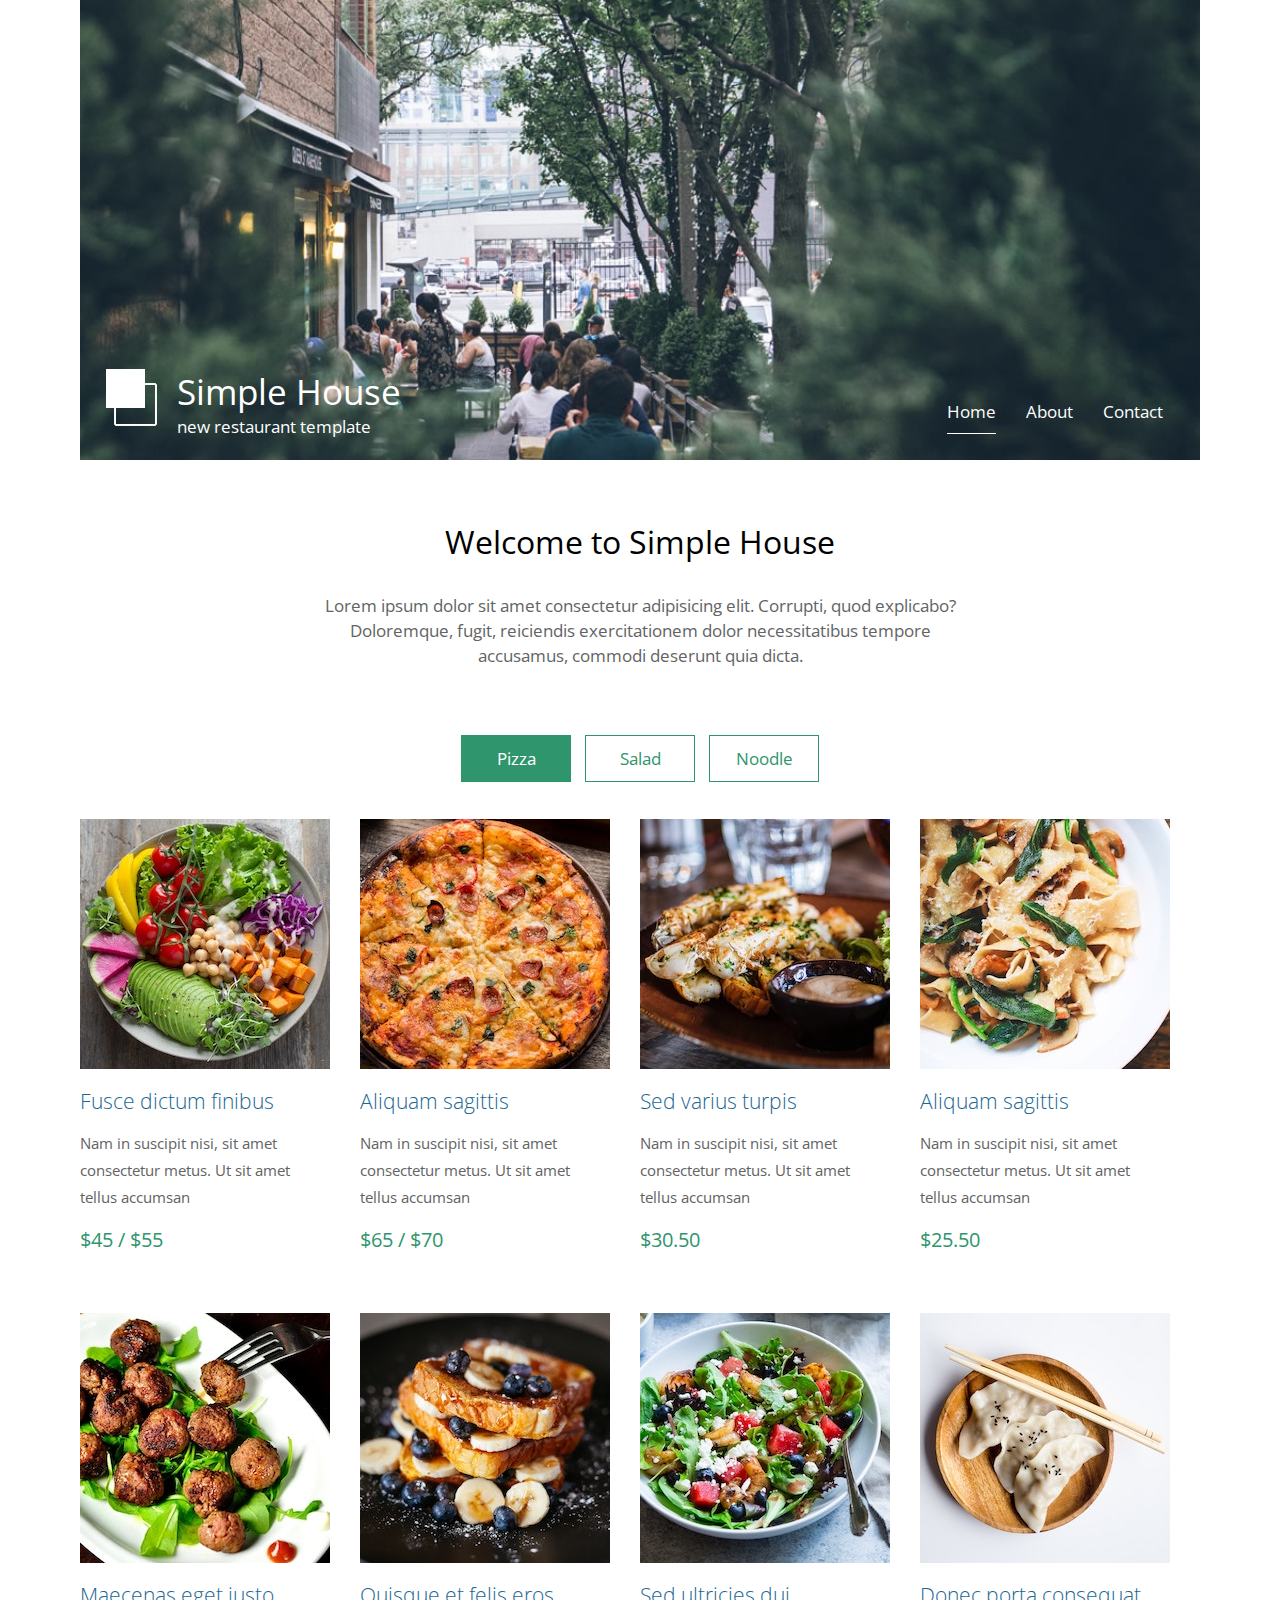
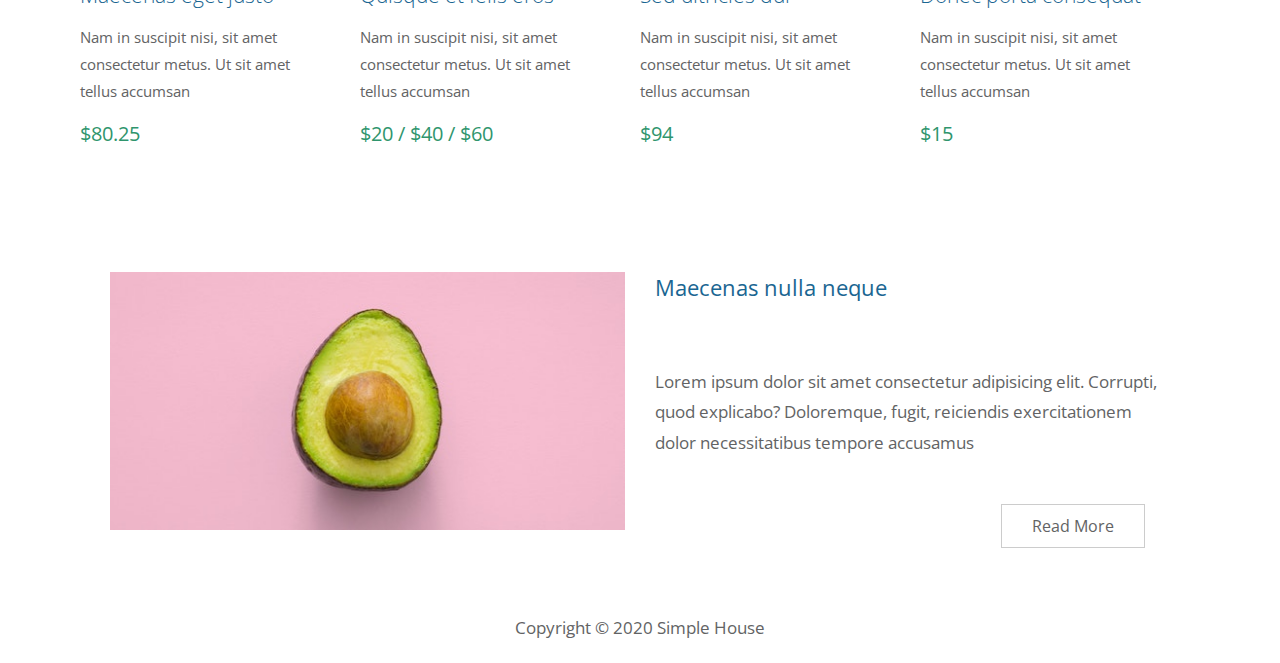
==== commit 2d5596aa: "Add more classes for different variations of buttons and style Features section" ====
--- a/Simple House/index.html
+++ b/Simple House/index.html
@@ -64,7 +64,7 @@
             </ul>
         </nav>
         <section class="menu">
-            <article class="gallery">
+            <article class="gallery  gallery--four-col">
                 <figure class="gallery__image_container">
                     <img src="img/gallery/01.jpg" alt="Fusce dictum finibus" class="gallery__image">
                     <figcaption class="gallery___info">
@@ -80,7 +80,7 @@
                     </figcaption>
                 </figure>
             </article>
-            <article class="gallery gallery--person">
+            <article class="gallery  gallery--four-col">
                 <figure class="gallery__image_container">
                     <img src="img/gallery/02.jpg" alt="Aliquam sagittis" class="gallery__image">
                     <figcaption class="gallery___info">
@@ -96,7 +96,7 @@
                     </figcaption>
                 </figure>
             </article>
-            <article class="gallery">
+            <article class="gallery  gallery--four-col">
                 <figure class="gallery__image_container">
                     <img src="img/gallery/03.jpg" alt="Sed varius turpis" class="gallery__image">
                     <figcaption class="gallery___info">
@@ -112,7 +112,7 @@
                     </figcaption>
                 </figure>
             </article>
-            <article class="gallery">
+            <article class="gallery  gallery--four-col">
                 <figure class="gallery__image_container">
                     <img src="img/gallery/04.jpg" alt="Aliquam sagittis" class="gallery__image">
                     <figcaption class="gallery___info">
@@ -128,7 +128,7 @@
                     </figcaption>
                 </figure>
             </article>
-            <article class="gallery">
+            <article class="gallery  gallery--four-col">
                 <figure class="gallery__image_container">
                     <img src="img/gallery/05.jpg" alt="Maecenas eget justo" class="gallery__image">
                     <figcaption class="gallery___info">
@@ -144,7 +144,7 @@
                     </figcaption>
                 </figure>
             </article>
-            <article class="gallery">
+            <article class="gallery  gallery--four-col">
                 <figure class="gallery__image_container">
                     <img src="img/gallery/06.jpg" alt="Quisque et felis eros" class="gallery__image">
                     <figcaption class="gallery___info">
@@ -160,7 +160,7 @@
                     </figcaption>
                 </figure>
             </article>
-            <article class="gallery">
+            <article class="gallery  gallery--four-col">
                 <figure class="gallery__image_container">
                     <img src="img/gallery/07.jpg" alt="Sed ultricies dui" class="gallery__image">
                     <figcaption class="gallery___info">
@@ -176,7 +176,7 @@
                     </figcaption>
                 </figure>
             </article>
-            <article class="gallery">
+            <article class="gallery  gallery--four-col">
                 <figure class="gallery__image_container">
                     <img src="img/gallery/08.jpg" alt="Donec porta consequat" class="gallery__image">
                     <figcaption class="gallery___info">
@@ -209,7 +209,7 @@
                         Doloremque, fugit,
                         reiciendis exercitationem dolor necessitatibus tempore accusamus
                     </p>
-                    <a href="#" class="read_more__button">
+                    <a href="#" class="button_primary button_primary--gray button_primary--end">
                         Read More
                     </a>
                 </div>
--- a/Simple House/style.css
+++ b/Simple House/style.css
@@ -21,9 +21,9 @@
   height: 460px;
   width: 100%;
 
-  background-image: url('../img/simple-house-01.jpg');
+  background-image: url('img/simple-house-01.jpg');
   background-size: cover;
-  /* background-attachment: fixed; */
+  background-attachment: fixed;
   background-position: center bottom;
   background-repeat: no-repeat;
 
@@ -115,7 +115,7 @@
 
 @media (min-width: 1024px) {
   .header__info {
-    margin-left: 30px;
+    margin-left: 15px;
   }
 
   .header__logo {
@@ -229,7 +229,7 @@
   margin: 18px 0 15px;
 
   font-size: 2.1rem;
-  font-weight: normal;
+  font-weight: 300;
 }
 
 .galler__title {
@@ -276,15 +276,29 @@
     max-width: 840px;
   }
 
+  .gallery {
+    flex-basis: calc(100% / 3);
+
+    margin: 15px 0;
+  }
+
+  .gallery__image_container--fixed {
+    flex-direction: row;
+  }
+
   .gallery__image {
     width: 100%;
   }
 
-  .gallery {
-    flex-basis: calc(100% / 3);
-
-    padding: 15px;
-    margin: 0;
+  .gallery__image--rectangle {
+    width: 160px;
+    height: 240px;
+
+    margin-right: 20px;
+  }
+
+  .gallery__name--bigger {
+    margin-top: 0;
   }
 }
 
@@ -292,16 +306,47 @@
   .menu {
     max-width: 1120px;
   }
-}
-
-@media (min-width: 1025px) {
+
+  .staff {
+    display: flex;
+    flex-wrap: wrap;
+
+    max-width: 1120px;
+  }
+
+  .gallery {
+    flex-basis: 50%;
+  }
+}
+
+@media (min-width: 1024px) {
   .menu {
-    margin: 0 auto 80px;
-  }
-
-  .gallery {
+    margin: 0 -15px 80px;
+  }
+
+  .gallery--four-col {
     flex-basis: 25%;
   }
+}
+
+.icon {
+  display: inline-flex;
+  justify-content: center;
+  align-items: center;
+
+  width: 40px;
+  height: 40px;
+
+  font-size: 2rem;
+  color: #626364;
+  text-decoration: none;
+
+  transition: 0.5s linear;
+}
+
+.icon:hover {
+  color: white;
+  background-color: #626364;
 }
 
 .read_more__info {
@@ -331,22 +376,10 @@
 }
 
 .read_more__description {
-  margin: 15px 0 30px;
+  margin: 15px 0 10px;
 
   line-height: 1.8;
   font-size: 1.7rem;
-  color: #626364;
-}
-
-.read_more__button {
-  align-self: flex-end;
-
-  display: inline-block;
-  padding: 10px 30px;
-  border: 1px solid #ccc;
-
-  font-size: 1.6rem;
-  text-decoration: none;
   color: #626364;
 }
 
@@ -373,15 +406,73 @@
   }
 }
 
-@media (min-width: 1024px) {
-  .read_more__button {
-    margin-right: 25px;
+.mirror {
+  min-width: 290px;
+  height: 220px;
+  margin: 40px auto;
+  padding: 15px;
+}
+
+.mirror__image {
+  height: 100%;
+
+  background-image: url('img/about-05.jpg');
+  background-position: center center;
+  background-repeat: no-repeat;
+  background-size: cover;
+  background-attachment: fixed;
+}
+
+.features {
+  display: flex;
+  flex-direction: column;
+  justify-content: center;
+  align-items: center;
+
+  padding: 0 15px;
+}
+
+.feature {
+  display: flex;
+  flex-direction: column;
+  justify-content: center;
+  align-items: center;
+
+  padding: 45px 20px;
+}
+
+.feature__icon {
+  margin-bottom: 65px;
+
+  font-size: 6.5rem;
+  color: #9f9c9c;
+}
+
+.feature__description {
+  margin-bottom: 35px;
+
+  line-height: 1.8;
+  font-size: 1.6rem;
+  text-align: center;
+  color: #626364;
+}
+
+@media (min-width: 992px) {
+  .features {
+    flex-wrap: wrap;
+    flex-direction: row;
+
+    padding: 0 15px;
+  }
+
+  .feature {
+    flex-basis: calc(100% / 3);
   }
 }
 
 .footer {
-  margin: 40px auto 10px;
-  padding: 25px 15px;
+  margin: 0px auto 10px;
+  padding: 10px 15px;
 }
 
 .footer__info {
@@ -390,3 +481,39 @@
   line-height: 1.8;
   text-align: center;
 }
+
+.button_primary {
+  display: inline-block;
+  padding: 10px 30px;
+
+  font-size: 1.6rem;
+  color: white;
+  text-decoration: none;
+}
+
+.button_primary--end {
+  align-self: flex-end;
+}
+
+@media (min-width: 1024px) {
+  .button_primary--end {
+    margin-right: 25px;
+  }
+}
+
+.button_primary--gray {
+  color: #626364;
+  border: 1px solid #ccc;
+}
+
+.button_primary--blue {
+  background-color: #2d99cc;
+}
+
+.button_primary--green {
+  background-color: #319966;
+}
+
+.button_primary--red {
+  background-color: #993332;
+}
